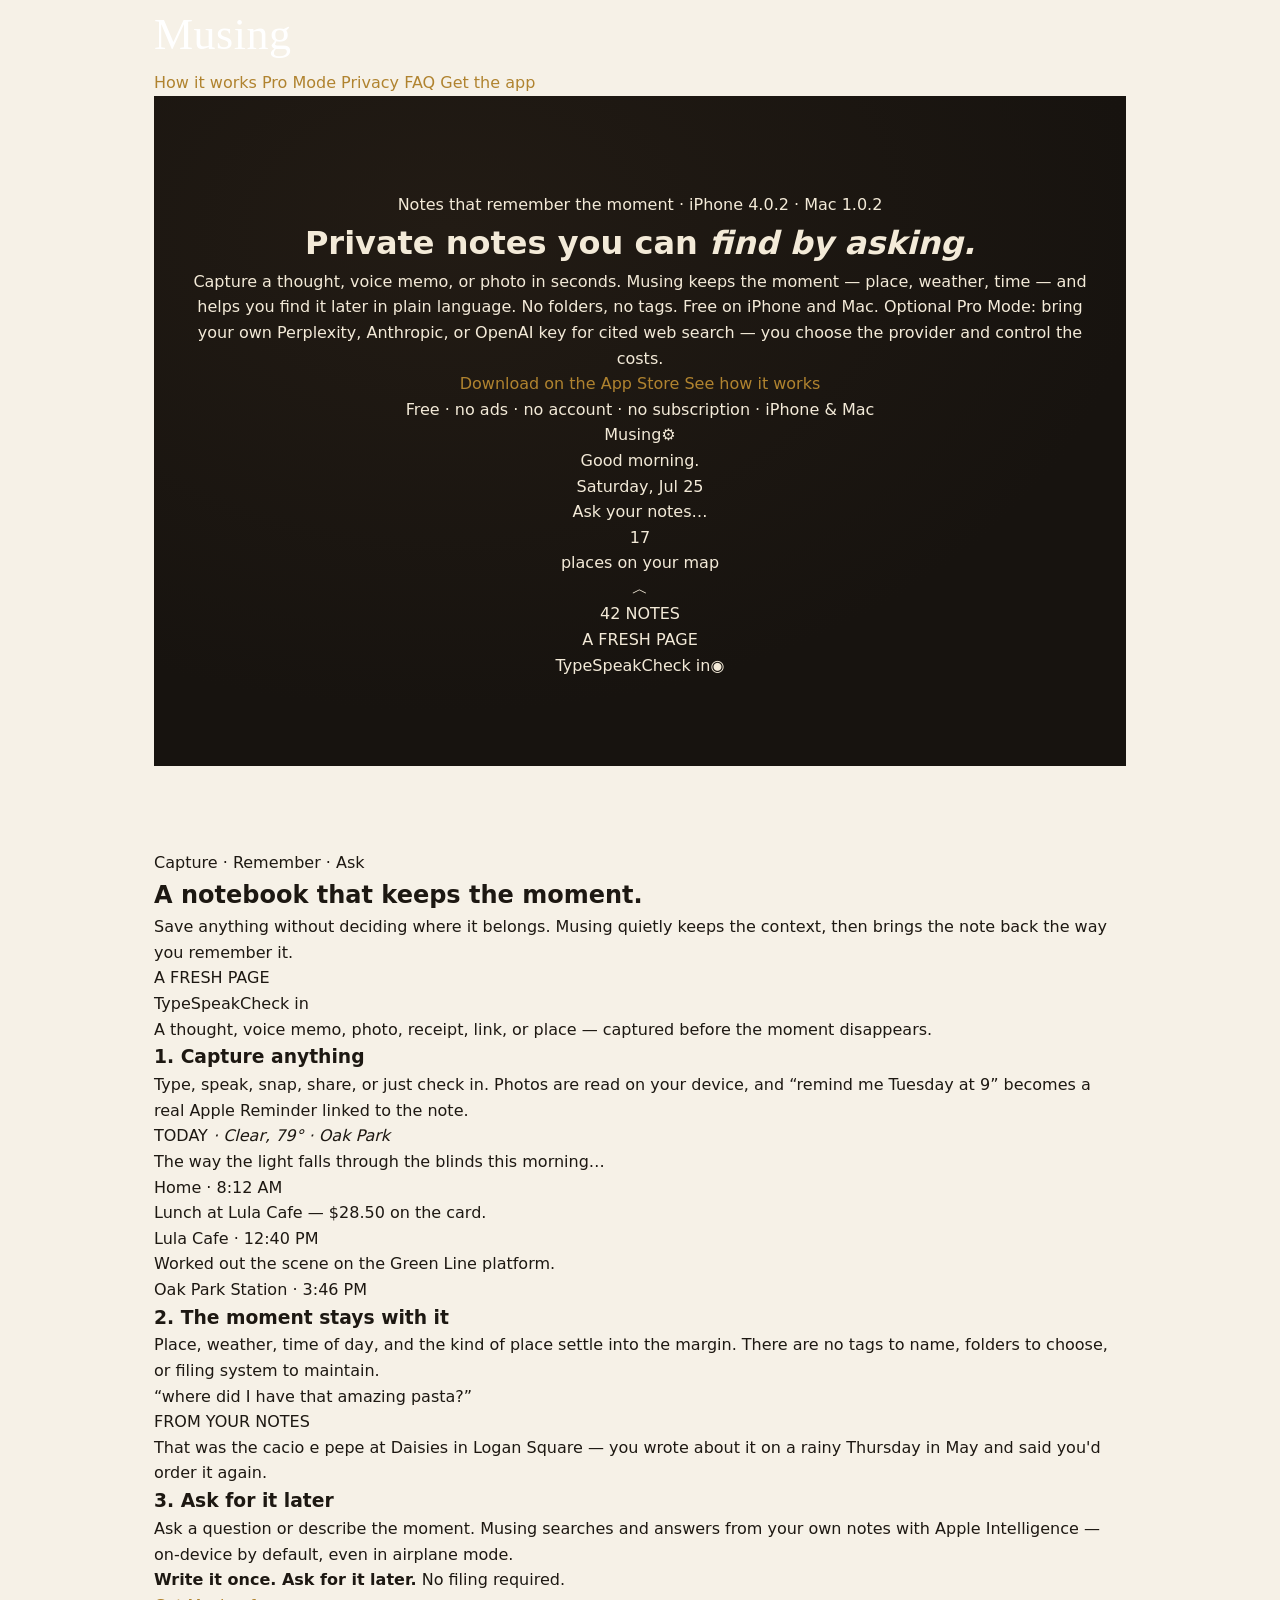
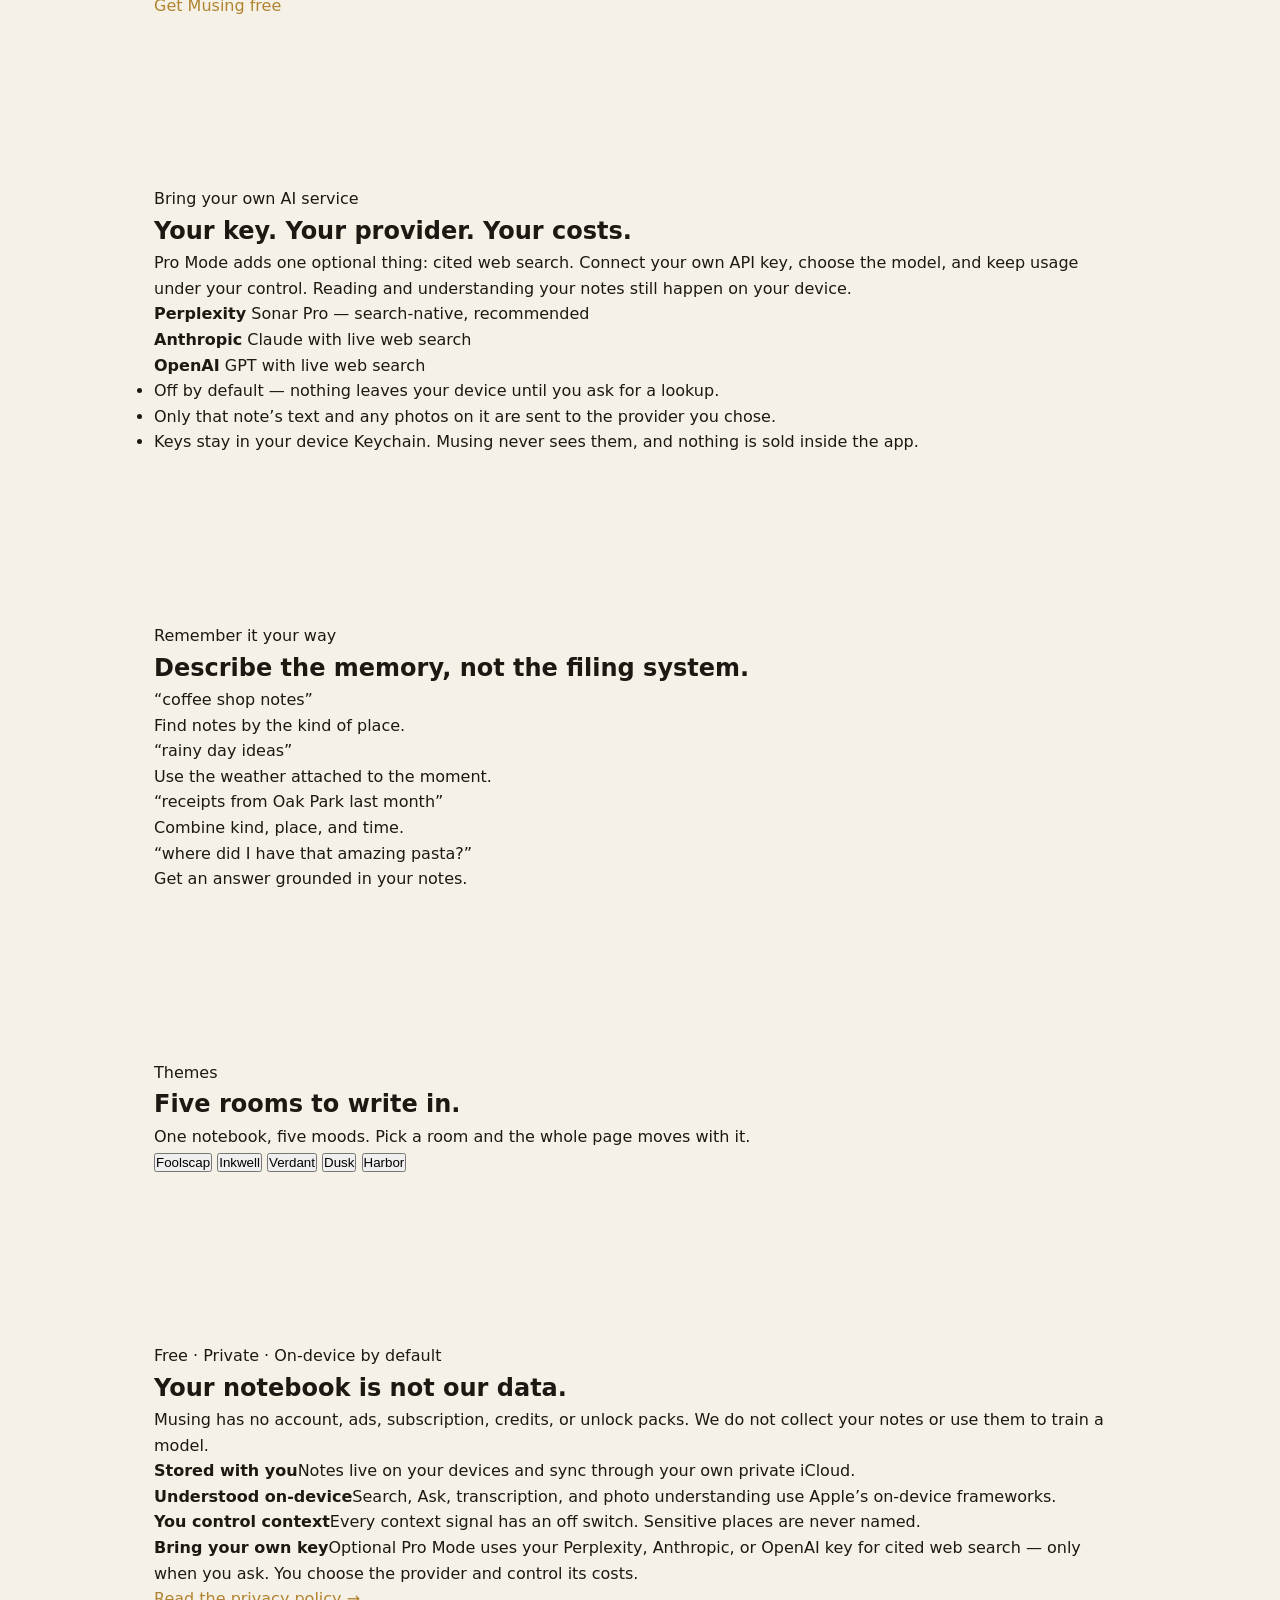
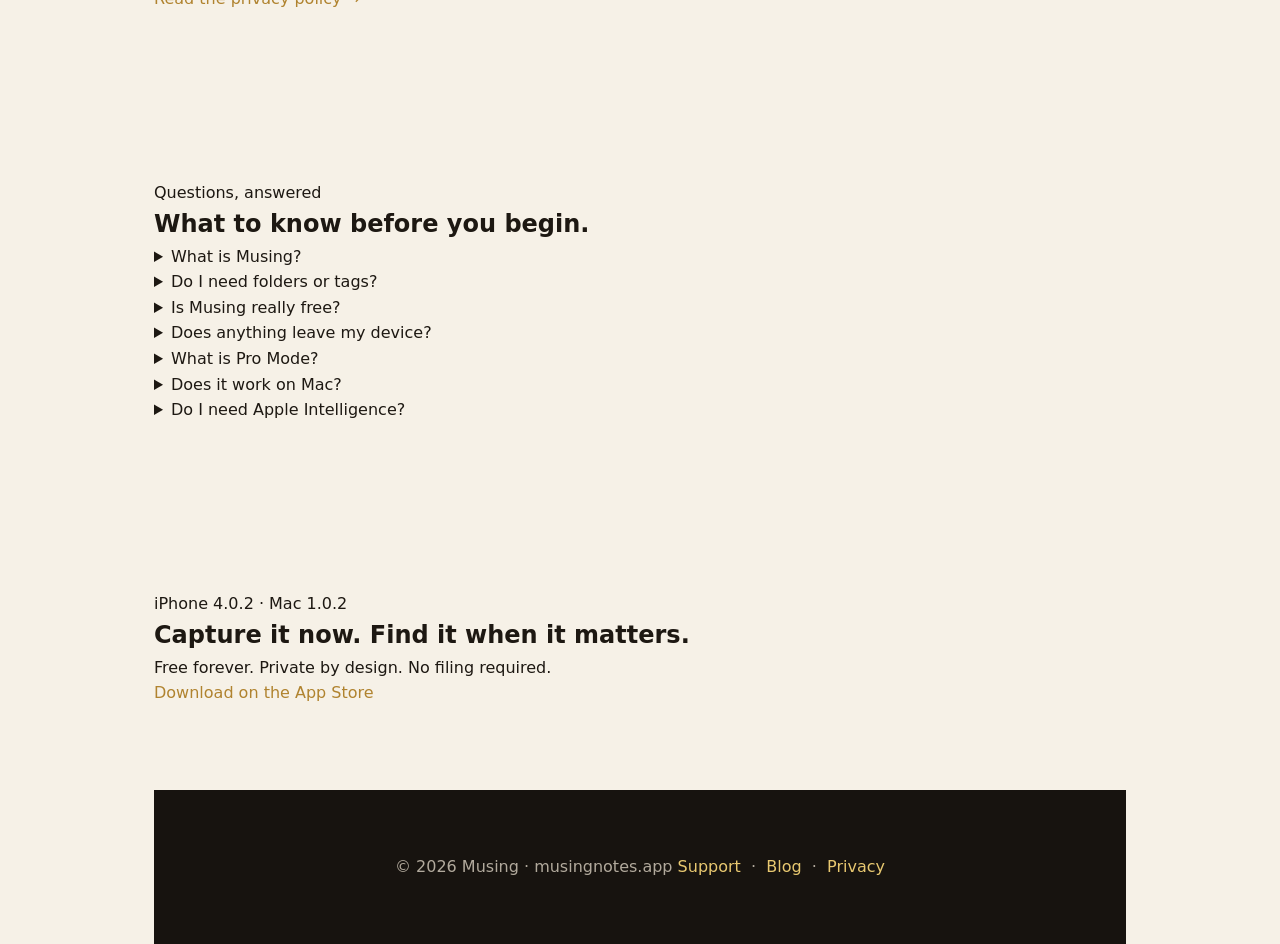
==== public/index.html @ a4ddd4b7 "Finish remaining SEO audit: slash 301s, icons, itunes meta, schema. Pretty-URL 301s now cover /priva" ====
<!DOCTYPE html>
<html lang="en" data-theme="foolscap">
<head>
  <meta charset="UTF-8" />
  <meta name="viewport" content="width=device-width, initial-scale=1.0" />
  <title>Private notes you can find by asking — Musing</title>
  <meta name="description" content="Musing is a free, private notes app for iPhone and Mac. Ask your notes on-device — or bring your own Perplexity, Anthropic, or OpenAI key for cited web search." />
  <link rel="icon" href="/favicon.ico" sizes="any" />
  <link rel="apple-touch-icon" href="/apple-touch-icon.png" />
  <link rel="preconnect" href="https://fonts.googleapis.com" />
  <link rel="preconnect" href="https://fonts.gstatic.com" crossorigin />
  <link href="https://fonts.googleapis.com/css2?family=Inter:ital,opsz,wght@0,14..32,400;0,14..32,500;0,14..32,600;1,14..32,400;1,14..32,500&display=swap" rel="stylesheet" />
  <link rel="stylesheet" href="/styles.css" />
  <link rel="canonical" href="https://musingnotes.app/" />
  <meta name="apple-itunes-app" content="app-id=6777539170" />
  <meta property="og:type" content="website" />
  <meta property="og:site_name" content="Musing" />
  <meta property="og:title" content="Private notes you can find by asking — Musing" />
  <meta property="og:description" content="Capture text, voice, and photos. Find them later without folders or tags. Free and private on iPhone and Mac — with optional bring-your-own-key web search." />
  <meta property="og:image" content="https://musingnotes.app/og-card.png" />
  <meta property="og:image:width" content="1200" />
  <meta property="og:image:height" content="630" />
  <meta property="og:url" content="https://musingnotes.app/" />
  <meta name="twitter:card" content="summary_large_image" />
  <meta name="twitter:title" content="Private notes you can find by asking — Musing" />
  <meta name="twitter:description" content="Capture text, voice, and photos. Find them later without folders or tags. Free and private on iPhone and Mac — with optional bring-your-own-key web search." />
  <meta name="twitter:image" content="https://musingnotes.app/og-card.png" />
  <script type="application/ld+json">
  {
    "@context": "https://schema.org",
    "@graph": [
      {
        "@type": "WebSite",
        "name": "Musing",
        "url": "https://musingnotes.app/"
      },
      {
        "@type": "SoftwareApplication",
        "name": "Musing",
        "url": "https://musingnotes.app/",
        "image": "https://musingnotes.app/og-card.png",
        "description": "Musing is a free, private notes app for iPhone and Mac. Ask your notes on-device — or bring your own Perplexity, Anthropic, or OpenAI key for cited web search.",
        "applicationCategory": "ProductivityApplication",
        "operatingSystem": "iOS, macOS, watchOS",
        "downloadUrl": "https://apps.apple.com/us/app/musing-notes/id6777539170",
        "offers": { "@type": "Offer", "price": "0", "priceCurrency": "USD" },
        "publisher": { "@type": "Organization", "name": "Musing", "url": "https://musingnotes.app/" }
      },
      {
        "@type": "FAQPage",
        "mainEntity": [
          {
            "@type": "Question",
            "name": "What is Musing?",
            "acceptedAnswer": {
              "@type": "Answer",
              "text": "A private notes app for iPhone and Mac. Capture text, voice, photos, links, and places, then retrieve them by asking in plain language."
            }
          },
          {
            "@type": "Question",
            "name": "Do I need folders or tags?",
            "acceptedAnswer": {
              "@type": "Answer",
              "text": "No. Musing keeps useful context automatically, so you can remember a note by its words, place, weather, time, or type without maintaining a filing system."
            }
          },
          {
            "@type": "Question",
            "name": "Is Musing really free?",
            "acceptedAnswer": {
              "@type": "Answer",
              "text": "Yes. There are no ads, accounts, subscriptions, credits, or paid unlock packs."
            }
          },
          {
            "@type": "Question",
            "name": "Does anything leave my device?",
            "acceptedAnswer": {
              "@type": "Answer",
              "text": "By default, no. Note text, photos, and queries stay on-device; Ask and understanding use Apple Intelligence where available. Your private iCloud can sync notes between your devices. Weather uses Apple WeatherKit, and shared links fetch a preview from the website you save. The only optional exception is Pro Mode web search, below."
            }
          },
          {
            "@type": "Question",
            "name": "What is Pro Mode?",
            "acceptedAnswer": {
              "@type": "Answer",
              "text": "Bring your own AI service. Turn on Pro Mode, paste your own Perplexity, Anthropic, or OpenAI API key, and ask Musing to look something up on the web — from a note, from Ask, or while writing. You choose the provider and control its costs. Only that requested lookup is sent, with cited sources returned. Off by default; nothing is sold inside Musing."
            }
          },
          {
            "@type": "Question",
            "name": "Does it work on Mac?",
            "acceptedAnswer": {
              "@type": "Answer",
              "text": "Yes. Musing is native on iPhone and Mac, with your notes synced through your private iCloud when enabled."
            }
          },
          {
            "@type": "Question",
            "name": "Do I need Apple Intelligence?",
            "acceptedAnswer": {
              "@type": "Answer",
              "text": "Apple Intelligence powers Ask, understanding, and semantic recall. Notes and standard text search remain available without it."
            }
          }
        ]
      }
    ]
  }
  </script>
  <script>
    try {
      var t = localStorage.getItem("musing-theme");
      if (t && /^(foolscap|inkwell|verdant|dusk|harbor)$/.test(t)) {
        document.documentElement.dataset.theme = t;
      }
    } catch (e) {}
  </script>
</head>
<body>

<div class="wrap">
  <nav class="site-nav" aria-label="Primary">
    <a class="wordmark" href="/">Musing</a>
    <div class="navlinks">
      <a href="#grammar">How it works</a>
      <a href="#pro-mode">Pro Mode</a>
      <a href="#privacy">Privacy</a>
      <a href="#faq">FAQ</a>
      <a class="btn" href="https://apps.apple.com/us/app/musing-notes/id6777539170">Get the app</a>
    </div>
  </nav>

  <div class="hero">
    <div>
      <div class="overline">Notes that remember the moment · iPhone 4.0.2 · Mac 1.0.2</div>
      <h1>Private notes you can <em>find by asking.</em></h1>
      <p class="lede">Capture a thought, voice memo, or photo in seconds. Musing keeps the moment —
        place, weather, time — and helps you find it later in plain language. No folders, no tags.
        Free on iPhone and Mac. Optional Pro Mode: bring your own Perplexity, Anthropic, or OpenAI
        key for cited web search — you choose the provider and control the costs.</p>
      <div class="cta">
        <a class="btn" href="https://apps.apple.com/us/app/musing-notes/id6777539170">Download on the App&nbsp;Store</a>
        <a class="btn quiet" href="#grammar">See how it works</a>
      </div>
      <div class="fine">Free · no ads · no account · no subscription · iPhone &amp; Mac</div>
    </div>

    <div class="phone" aria-label="Musing home screen">
      <div class="screen">
        <div class="ph-top"><span class="ph-mark">Musing</span><span class="ph-gear" aria-hidden="true">⚙</span></div>
        <div class="ph-greet">Good morning.</div>
        <div class="ph-date">Saturday, Jul 25</div>
        <div class="ph-ask"><span class="ring" aria-hidden="true"></span>Ask your notes…</div>
        <div class="ph-places">
          <div class="n">17</div>
          <div class="l">places on your map</div>
          <div class="ph-dots" aria-hidden="true"><i></i><i></i><i></i><i></i><i></i><i></i><i></i><i></i><i></i></div>
        </div>
        <div class="ph-cue"><div class="ch" aria-hidden="true">︿</div><div class="ct">42 NOTES</div></div>
        <div class="ph-capture">
          <div class="ov">A FRESH PAGE</div>
          <div class="ph-verbs"><span>Type</span><span>Speak</span><span class="fill">Check in</span><span class="cam" aria-hidden="true">◉</span></div>
        </div>
      </div>
    </div>
  </div>
</div>

<section class="grammar" id="grammar">
  <div class="wrap">
    <div class="overline">Capture · Remember · Ask</div>
    <h2>A notebook that keeps the moment.</h2>
    <p class="sub">Save anything without deciding where it belongs. Musing quietly keeps the
      context, then brings the note back the way you remember it.</p>

    <div class="cols">
      <div class="col">
        <div class="demo">
          <div class="cap-ov">A FRESH PAGE</div>
          <div class="cap-verbs"><span>Type</span><span>Speak</span><span class="fill">Check in</span></div>
          <div class="cap-note">A thought, voice memo, photo, receipt, link, or place —
            captured before the moment disappears.</div>
        </div>
        <h3>1. Capture anything</h3>
        <p>Type, speak, snap, share, or just check in. Photos are read on your device, and
          “remind me Tuesday at 9” becomes a real Apple Reminder linked to the note.</p>
      </div>

      <div class="col">
        <div class="demo">
          <div class="dateline">TODAY <em class="marginalia">· Clear, 79° · Oak Park</em></div>
          <div class="lrow"><span class="dot" style="background:#5FA398"></span><div><div class="t">The way the light falls through the blinds this morning…</div><div class="m">Home · 8:12 AM</div></div></div>
          <div class="lrow"><span class="dot" style="background:#8E4A5B"></span><div><div class="t">Lunch at Lula Cafe — $28.50 on the card.</div><div class="m">Lula Cafe · 12:40 PM</div></div></div>
          <div class="lrow"><span class="dot" style="background:#E8845C"></span><div><div class="t">Worked out the scene on the Green Line platform.</div><div class="m">Oak Park Station · 3:46 PM</div></div></div>
        </div>
        <h3>2. The moment stays with it</h3>
        <p>Place, weather, time of day, and the kind of place settle into the margin.
          There are no tags to name, folders to choose, or filing system to maintain.</p>
      </div>

      <div class="col">
        <div class="demo">
          <div class="ask-q">“where did I have that amazing pasta?”</div>
          <div class="ask-a">
            <div class="ov">FROM YOUR NOTES</div>
            <div class="t">That was the cacio e pepe at Daisies in Logan Square — you wrote
              about it on a rainy Thursday in May and said you'd order it again.</div>
          </div>
        </div>
        <h3>3. Ask for it later</h3>
        <p>Ask a question or describe the moment. Musing searches and answers from your own
          notes with Apple Intelligence — on-device by default, even in airplane mode.</p>
      </div>
    </div>

    <div class="section-cta">
      <p><strong>Write it once. Ask for it later.</strong> No filing required.</p>
      <a class="btn" href="https://apps.apple.com/us/app/musing-notes/id6777539170">Get Musing free</a>
    </div>
  </div>
</section>

<section class="pro-mode" id="pro-mode" aria-labelledby="pro-mode-title">
  <div class="wrap">
    <div class="overline">Bring your own AI service</div>
    <h2 id="pro-mode-title">Your key. Your provider. Your costs.</h2>
    <p class="sub">Pro Mode adds one optional thing: cited web search. Connect your own API key,
      choose the model, and keep usage under your control. Reading and understanding your notes
      still happen on your device.</p>

    <div class="provider-row" aria-label="Supported providers">
      <div class="provider">
        <strong>Perplexity</strong>
        <span>Sonar Pro — search-native, recommended</span>
      </div>
      <div class="provider">
        <strong>Anthropic</strong>
        <span>Claude with live web search</span>
      </div>
      <div class="provider">
        <strong>OpenAI</strong>
        <span>GPT with live web search</span>
      </div>
    </div>

    <ul class="pro-points">
      <li>Off by default — nothing leaves your device until you ask for a lookup.</li>
      <li>Only that note’s text and any photos on it are sent to the provider you chose.</li>
      <li>Keys stay in your device Keychain. Musing never sees them, and nothing is sold inside the app.</li>
    </ul>
  </div>
</section>

<section class="proof" aria-labelledby="proof-title">
  <div class="wrap">
    <div class="overline">Remember it your way</div>
    <h2 id="proof-title">Describe the memory, not the filing system.</h2>
    <div class="query-grid">
      <div class="query"><span>“coffee shop notes”</span><p>Find notes by the kind of place.</p></div>
      <div class="query"><span>“rainy day ideas”</span><p>Use the weather attached to the moment.</p></div>
      <div class="query"><span>“receipts from Oak Park last month”</span><p>Combine kind, place, and time.</p></div>
      <div class="query"><span>“where did I have that amazing pasta?”</span><p>Get an answer grounded in your notes.</p></div>
    </div>
  </div>
</section>

<section class="rooms" id="rooms">
  <div class="wrap">
    <div class="overline">Themes</div>
    <h2>Five rooms to write in.</h2>
    <p class="sub">One notebook, five moods. Pick a room and the whole page moves with it.</p>

    <div class="picker" role="tablist" aria-label="Choose a theme">
      <button type="button" class="swatch active" data-set="foolscap" aria-pressed="true"><span class="trio" aria-hidden="true"><i style="background:#17130F"></i><i style="background:#F3ECE0"></i><i style="background:#E8C870"></i></span><span class="name">Foolscap</span></button>
      <button type="button" class="swatch" data-set="inkwell" aria-pressed="false"><span class="trio" aria-hidden="true"><i style="background:#14161B"></i><i style="background:#EDEFF2"></i><i style="background:#96A8DC"></i></span><span class="name">Inkwell</span></button>
      <button type="button" class="swatch" data-set="verdant" aria-pressed="false"><span class="trio" aria-hidden="true"><i style="background:#111710"></i><i style="background:#F0F2E6"></i><i style="background:#D89A5E"></i></span><span class="name">Verdant</span></button>
      <button type="button" class="swatch" data-set="dusk" aria-pressed="false"><span class="trio" aria-hidden="true"><i style="background:#181218"></i><i style="background:#F6EEEF"></i><i style="background:#D6A08A"></i></span><span class="name">Dusk</span></button>
      <button type="button" class="swatch" data-set="harbor" aria-pressed="false"><span class="trio" aria-hidden="true"><i style="background:#0F1517"></i><i style="background:#EDF2F2"></i><i style="background:#7AB0A8"></i></span><span class="name">Harbor</span></button>
    </div>

    <div class="shelf" id="shelf" aria-label="Theme previews"></div>
  </div>
</section>

<section class="privacy" id="privacy">
  <div class="wrap">
    <div class="overline">Free · Private · On-device by default</div>
    <h2>Your notebook is not our data.</h2>
    <p class="privacy-lede">Musing has no account, ads, subscription, credits, or unlock packs.
      We do not collect your notes or use them to train a model.</p>
    <div class="privacy-grid">
      <div><strong>Stored with you</strong><span>Notes live on your devices and sync through your own private iCloud.</span></div>
      <div><strong>Understood on-device</strong><span>Search, Ask, transcription, and photo understanding use Apple’s on-device frameworks.</span></div>
      <div><strong>You control context</strong><span>Every context signal has an off switch. Sensitive places are never named.</span></div>
      <div><strong>Bring your own key</strong><span>Optional Pro Mode uses your Perplexity, Anthropic, or OpenAI key for cited web search — only when you ask. You choose the provider and control its costs.</span></div>
    </div>
    <a class="privacy-link" href="/privacy">Read the privacy policy →</a>
  </div>
</section>

<section class="faq" id="faq">
  <div class="wrap faq-wrap">
    <div>
      <div class="overline">Questions, answered</div>
      <h2>What to know before you begin.</h2>
    </div>
    <div class="faq-list">
      <details>
        <summary>What is Musing?</summary>
        <p>A private notes app for iPhone and Mac. Capture text, voice, photos, links, and
          places, then retrieve them by asking in plain language.</p>
      </details>
      <details>
        <summary>Do I need folders or tags?</summary>
        <p>No. Musing keeps useful context automatically, so you can remember a note by its
          words, place, weather, time, or type without maintaining a filing system.</p>
      </details>
      <details>
        <summary>Is Musing really free?</summary>
        <p>Yes. There are no ads, accounts, subscriptions, credits, or paid unlock packs.</p>
      </details>
      <details>
        <summary>Does anything leave my device?</summary>
        <p>By default, no. Note text, photos, and queries stay on-device; Ask and understanding
          use Apple Intelligence where available. Your private iCloud can sync notes between
          your devices. Weather uses Apple WeatherKit, and shared links fetch a preview from
          the website you save. The only optional exception is Pro Mode web search, below.</p>
      </details>
      <details>
        <summary>What is Pro Mode?</summary>
        <p>Bring your own AI service. Turn on Pro Mode, paste your own Perplexity, Anthropic,
          or OpenAI API key, and ask Musing to look something up on the web — from a note,
          from Ask, or while writing. You choose the provider and control its costs. Only that
          requested lookup is sent, with cited sources returned. Off by default; nothing is
          sold inside Musing.</p>
      </details>
      <details>
        <summary>Does it work on Mac?</summary>
        <p>Yes. Musing is native on iPhone and Mac, with your notes synced through your
          private iCloud when enabled.</p>
      </details>
      <details>
        <summary>Do I need Apple Intelligence?</summary>
        <p>Apple Intelligence powers Ask, understanding, and semantic recall. Notes and
          standard text search remain available without it.</p>
      </details>
    </div>
  </div>
</section>

<section class="final-cta">
  <div class="wrap">
    <div>
      <div class="overline">iPhone 4.0.2 · Mac 1.0.2</div>
      <h2>Capture it now. Find it when it matters.</h2>
      <p>Free forever. Private by design. No filing required.</p>
    </div>
    <a class="btn" href="https://apps.apple.com/us/app/musing-notes/id6777539170">Download on the App&nbsp;Store</a>
  </div>
</section>

<div class="wrap">
  <footer class="site-footer">
    <span class="f">© 2026 Musing · musingnotes.app</span>
    <span class="f">
      <a href="mailto:support@musingnotes.app">Support</a> &nbsp;·&nbsp;
      <a href="/blog/">Blog</a> &nbsp;·&nbsp;
      <a href="/privacy">Privacy</a>
    </span>
  </footer>
</div>

<script src="/theme.js"></script>
</body>
</html>
---- styles.css ----
:root {
  --bg: #f6f1e7;
  --bg-alt: #efe7d6;
  --ink: #1d1812;
  --muted: #6c6253;
  --card: #fffdf8;
  --line: rgba(29, 24, 18, 0.12);
  --gold: #b0832f;
  --gold-soft: #e8c870;
  --espresso: #17130f;
  --cream: #f3ead8;
  --serif: "Hoefler Text", Georgia, "Times New Roman", ui-serif, serif;
  --sans: -apple-system, system-ui, "Segoe UI", Roboto, Helvetica, Arial, sans-serif;
}

* { box-sizing: border-box; margin: 0; padding: 0; }

html { scroll-behavior: smooth; }

body {
  font-family: var(--sans);
  color: var(--ink);
  background: var(--bg);
  line-height: 1.6;
  -webkit-font-smoothing: antialiased;
}

a { color: var(--gold); text-decoration: none; }
a:hover { text-decoration: underline; }

.wrap { max-width: 1020px; margin: 0 auto; padding: 0 24px; }

/* Hero */
.hero {
  background: radial-gradient(120% 120% at 30% 20%, #221b14 0%, var(--espresso) 60%);
  color: var(--cream);
  text-align: center;
  padding: 96px 24px 88px;
}
.hero img.app-icon {
  width: 104px; height: 104px;
  border-radius: 24px;
  box-shadow: 0 18px 50px rgba(232, 200, 112, 0.18);
  margin-bottom: 28px;
}
.wordmark {
  font-family: var(--serif);
  font-size: 44px;
  letter-spacing: 0.5px;
  font-weight: 500;
  color: #fff;
}
.tagline {
  color: var(--gold-soft);
  font-size: 15px;
  letter-spacing: 2px;
  text-transform: uppercase;
  margin-top: 10px;
}
.hero p.lead {
  max-width: 540px;
  margin: 26px auto 0;
  font-size: 19px;
  color: rgba(243, 234, 216, 0.82);
}
.badge {
  display: inline-block;
  margin-top: 34px;
  padding: 11px 20px;
  border: 1px solid rgba(232, 200, 112, 0.45);
  border-radius: 100px;
  color: var(--gold-soft);
  font-size: 13px;
  letter-spacing: 1px;
}

/* Sections */
section { padding: 84px 0; }
.section-title {
  font-family: var(--serif);
  font-size: 30px;
  font-weight: 500;
  text-align: center;
  margin-bottom: 12px;
}
.section-sub {
  text-align: center;
  color: var(--muted);
  max-width: 560px;
  margin: 0 auto 48px;
}

/* Features */
.features { background: var(--bg); }
.grid {
  display: grid;
  grid-template-columns: repeat(auto-fit, minmax(260px, 1fr));
  gap: 18px;
}
.card {
  background: var(--card);
  border: 1px solid var(--line);
  border-radius: 18px;
  padding: 26px;
}
.card h3 {
  font-family: var(--serif);
  font-size: 20px;
  font-weight: 500;
  margin-bottom: 8px;
}
.card p { color: var(--muted); font-size: 15px; }
.card .dot {
  width: 30px; height: 30px; border-radius: 9px;
  background: rgba(176, 131, 47, 0.12);
  color: var(--gold);
  display: grid; place-items: center;
  font-size: 16px; margin-bottom: 16px;
}

/* Pricing */
.pricing { background: var(--bg-alt); }
.plans {
  display: grid;
  grid-template-columns: repeat(auto-fit, minmax(250px, 1fr));
  gap: 18px;
  align-items: stretch;
}
.plan {
  background: var(--card);
  border: 1px solid var(--line);
  border-radius: 20px;
  padding: 30px 26px;
  display: flex; flex-direction: column;
}
.plan.featured { border-color: rgba(176, 131, 47, 0.55); box-shadow: 0 14px 40px rgba(176,131,47,0.10); }
.plan .name { font-family: var(--serif); font-size: 22px; }
.plan .price { font-size: 30px; font-weight: 700; margin: 10px 0 2px; }
.plan .price span { font-size: 15px; font-weight: 400; color: var(--muted); }
.plan ul { list-style: none; margin-top: 18px; }
.plan li { padding: 7px 0; color: var(--ink); font-size: 15px; border-top: 1px solid var(--line); }
.plan li:first-child { border-top: none; }
.note { text-align: center; color: var(--muted); font-size: 14px; margin-top: 30px; }

/* Footer */
footer {
  background: var(--espresso);
  color: rgba(243, 234, 216, 0.7);
  text-align: center;
  padding: 64px 24px;
}
footer .wordmark { font-size: 24px; color: #fff; }
footer p { margin-top: 14px; font-size: 14px; }
footer a { color: var(--gold-soft); }
footer .legal { margin-top: 26px; font-size: 12px; color: rgba(243,234,216,0.4); }

/* Doc pages (privacy) */
.doc { max-width: 760px; margin: 0 auto; padding: 72px 24px 96px; }
.doc h1 { font-family: var(--serif); font-size: 34px; font-weight: 500; margin-bottom: 6px; }
.doc .updated { color: var(--muted); margin-bottom: 36px; }
.doc h2 { font-family: var(--serif); font-size: 21px; font-weight: 500; margin: 34px 0 10px; }
.doc p, .doc li { color: #322a20; }
.doc ul { margin: 8px 0 8px 22px; }
.doc li { padding: 4px 0; }
.doc .back { display: inline-block; margin-bottom: 28px; font-size: 14px; }
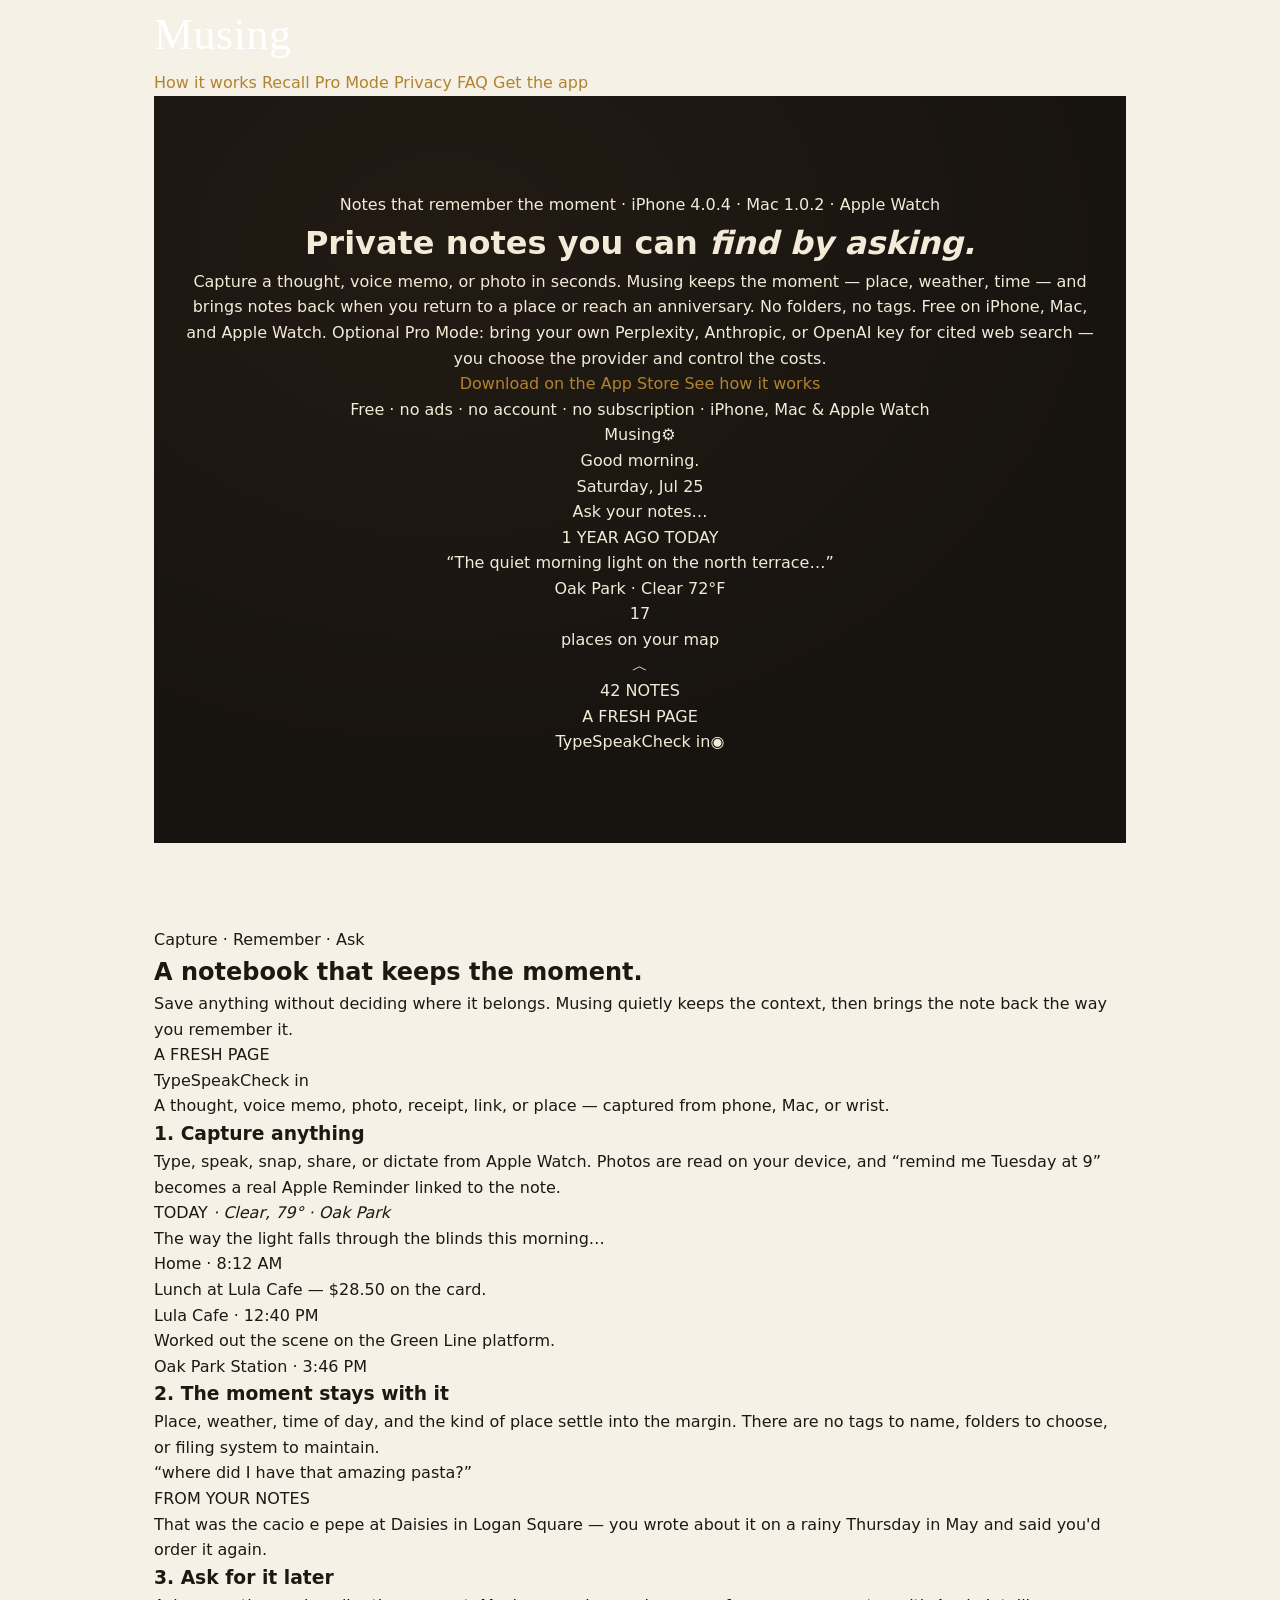
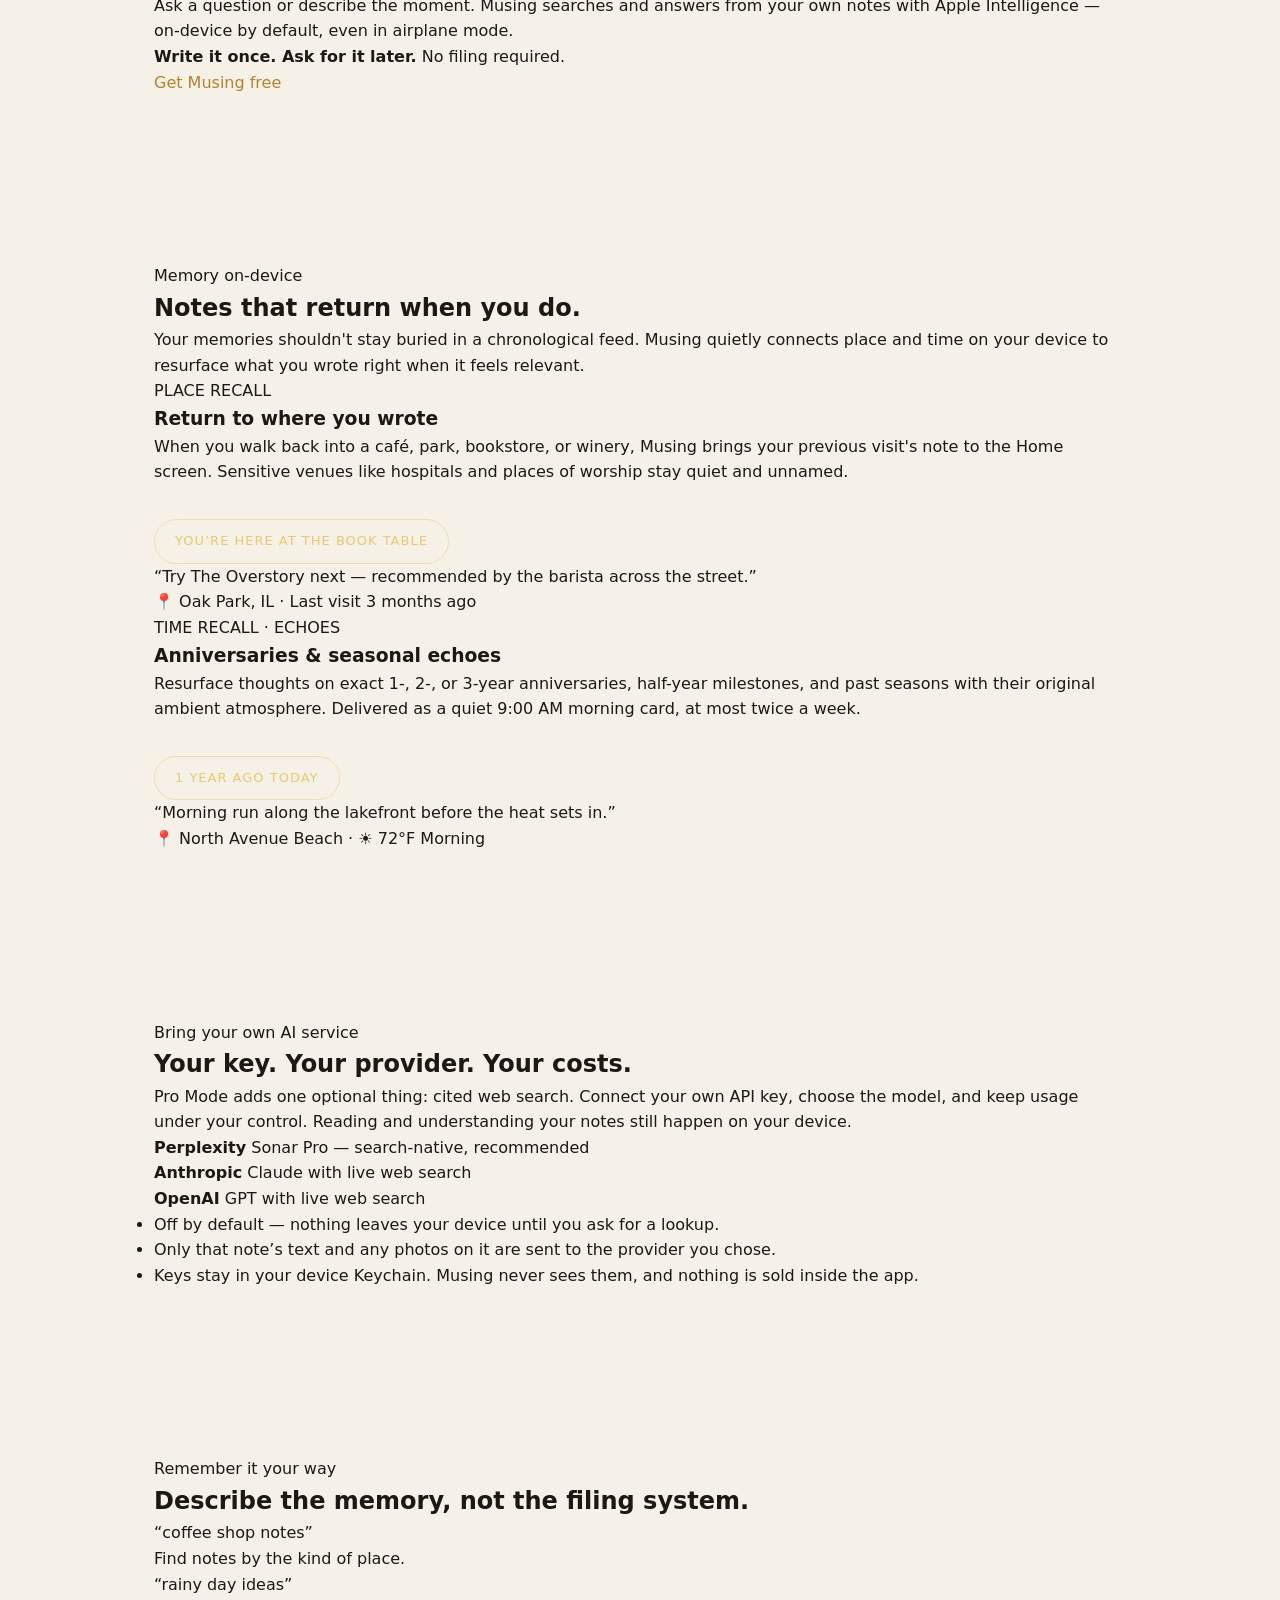
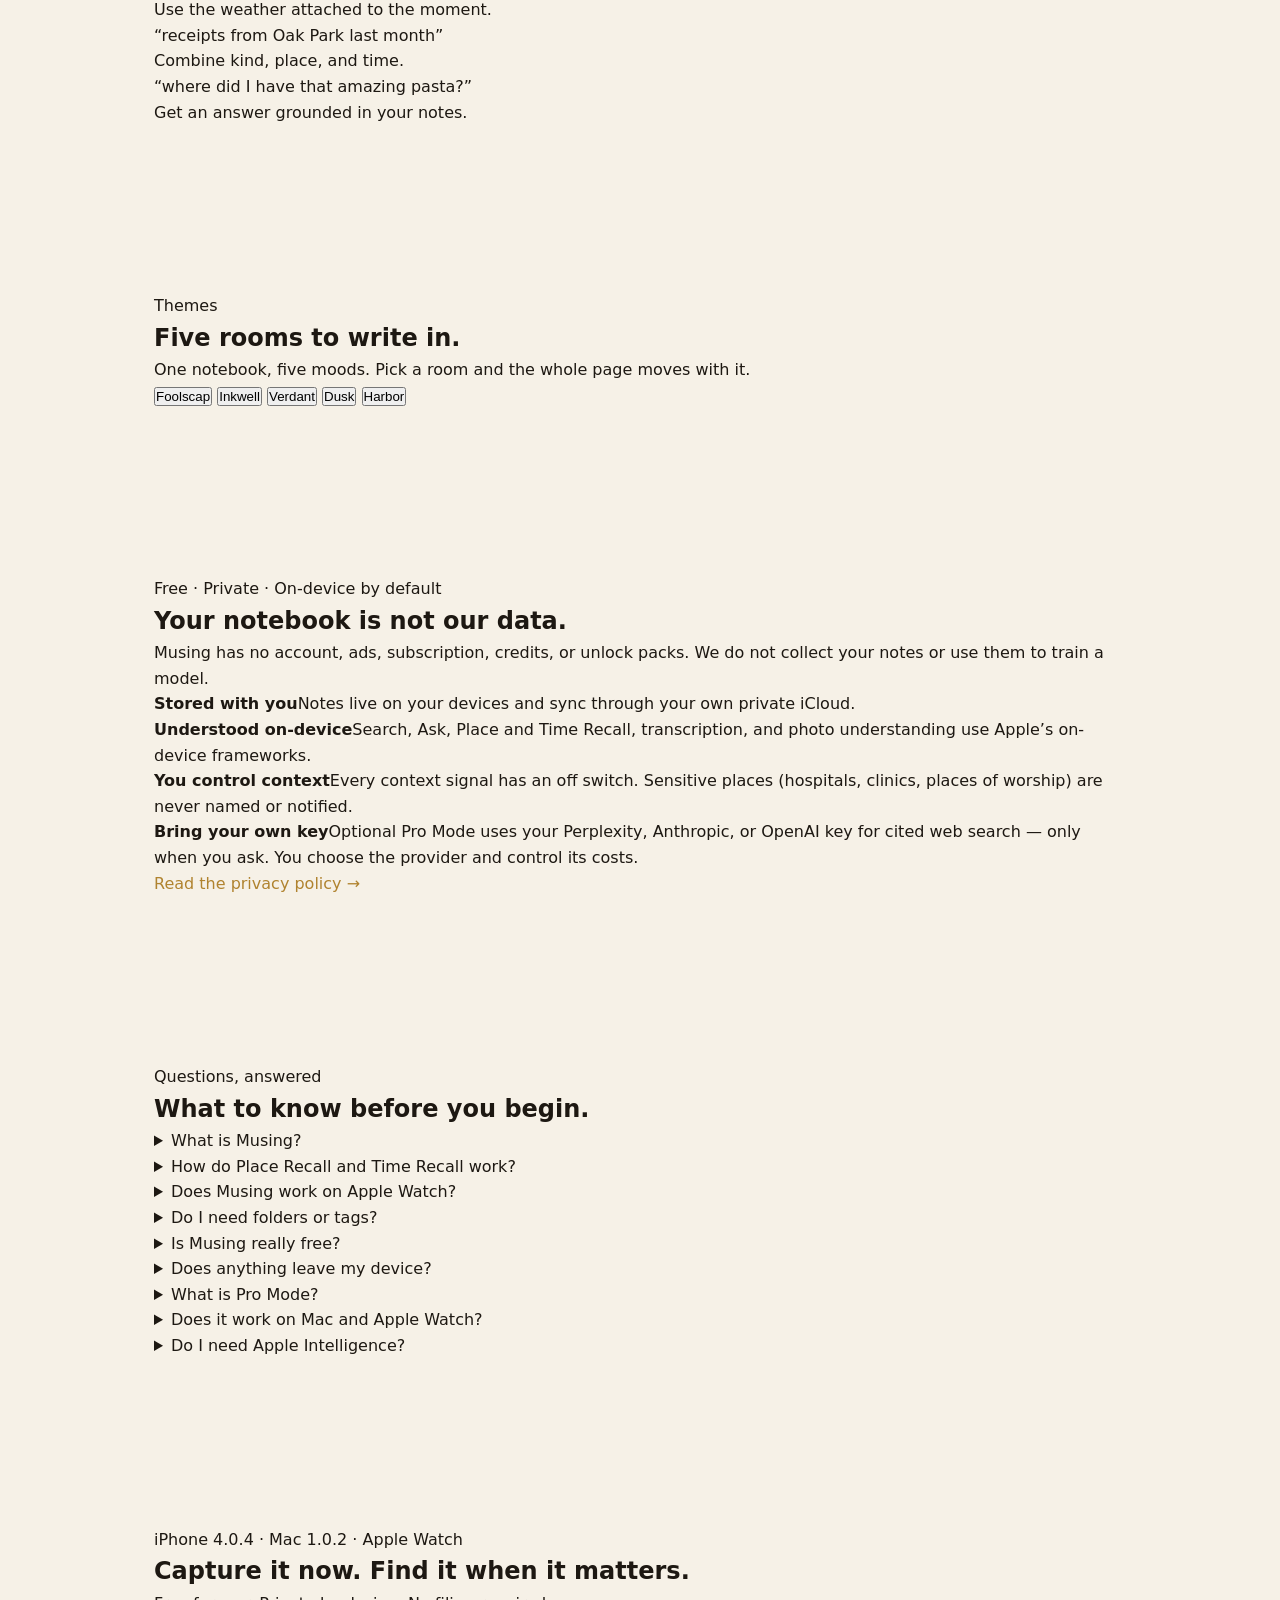
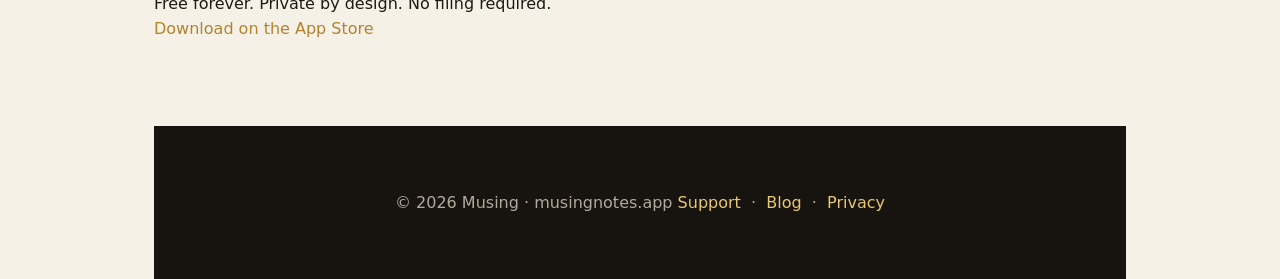
==== commit 9f44b98c: "Stage 4.0.4 site: Place Recall, Time Recall, Apple Watch Add Recall spotlight section, Echo hero car" ====
--- a/public/index.html
+++ b/public/index.html
@@ -4,7 +4,7 @@
   <meta charset="UTF-8" />
   <meta name="viewport" content="width=device-width, initial-scale=1.0" />
   <title>Private notes you can find by asking — Musing</title>
-  <meta name="description" content="Musing is a free, private notes app for iPhone and Mac. Ask your notes on-device — or bring your own Perplexity, Anthropic, or OpenAI key for cited web search." />
+  <meta name="description" content="Musing is a free, private notes app for iPhone, Mac, and Apple Watch. Place and Time Recall bring back your thoughts when they matter. Ask your notes on-device — or bring your own Perplexity, Anthropic, or OpenAI key for cited web search." />
   <link rel="icon" href="/favicon.ico" sizes="any" />
   <link rel="apple-touch-icon" href="/apple-touch-icon.png" />
   <link rel="preconnect" href="https://fonts.googleapis.com" />
@@ -16,7 +16,7 @@
   <meta property="og:type" content="website" />
   <meta property="og:site_name" content="Musing" />
   <meta property="og:title" content="Private notes you can find by asking — Musing" />
-  <meta property="og:description" content="Capture text, voice, and photos. Find them later without folders or tags. Free and private on iPhone and Mac — with optional bring-your-own-key web search." />
+  <meta property="og:description" content="Capture text, voice, photos, and wrist notes. Resurface memories with Place and Time Recall. Free and private on iPhone, Mac, and Apple Watch — with optional bring-your-own-key web search." />
   <meta property="og:image" content="https://musingnotes.app/og-card.png" />
   <meta property="og:image:width" content="1200" />
   <meta property="og:image:height" content="630" />
@@ -126,6 +126,7 @@
     <a class="wordmark" href="/">Musing</a>
     <div class="navlinks">
       <a href="#grammar">How it works</a>
+      <a href="#recall">Recall</a>
       <a href="#pro-mode">Pro Mode</a>
       <a href="#privacy">Privacy</a>
       <a href="#faq">FAQ</a>
@@ -135,17 +136,17 @@
 
   <div class="hero">
     <div>
-      <div class="overline">Notes that remember the moment · iPhone 4.0.2 · Mac 1.0.2</div>
+      <div class="overline">Notes that remember the moment · iPhone 4.0.4 · Mac 1.0.2 · Apple Watch</div>
       <h1>Private notes you can <em>find by asking.</em></h1>
       <p class="lede">Capture a thought, voice memo, or photo in seconds. Musing keeps the moment —
-        place, weather, time — and helps you find it later in plain language. No folders, no tags.
-        Free on iPhone and Mac. Optional Pro Mode: bring your own Perplexity, Anthropic, or OpenAI
-        key for cited web search — you choose the provider and control the costs.</p>
+        place, weather, time — and brings notes back when you return to a place or reach an anniversary.
+        No folders, no tags. Free on iPhone, Mac, and Apple Watch. Optional Pro Mode: bring your own
+        Perplexity, Anthropic, or OpenAI key for cited web search — you choose the provider and control the costs.</p>
       <div class="cta">
         <a class="btn" href="https://apps.apple.com/us/app/musing-notes/id6777539170">Download on the App&nbsp;Store</a>
         <a class="btn quiet" href="#grammar">See how it works</a>
       </div>
-      <div class="fine">Free · no ads · no account · no subscription · iPhone &amp; Mac</div>
+      <div class="fine">Free · no ads · no account · no subscription · iPhone, Mac &amp; Apple Watch</div>
     </div>
 
     <div class="phone" aria-label="Musing home screen">
@@ -154,6 +155,11 @@
         <div class="ph-greet">Good morning.</div>
         <div class="ph-date">Saturday, Jul 25</div>
         <div class="ph-ask"><span class="ring" aria-hidden="true"></span>Ask your notes…</div>
+        <div class="ph-echo">
+          <div class="ph-echo-ov">1 YEAR AGO TODAY</div>
+          <div class="ph-echo-t">“The quiet morning light on the north terrace…”</div>
+          <div class="ph-echo-m">Oak Park · Clear 72°F</div>
+        </div>
         <div class="ph-places">
           <div class="n">17</div>
           <div class="l">places on your map</div>
@@ -182,10 +188,10 @@
           <div class="cap-ov">A FRESH PAGE</div>
           <div class="cap-verbs"><span>Type</span><span>Speak</span><span class="fill">Check in</span></div>
           <div class="cap-note">A thought, voice memo, photo, receipt, link, or place —
-            captured before the moment disappears.</div>
+            captured from phone, Mac, or wrist.</div>
         </div>
         <h3>1. Capture anything</h3>
-        <p>Type, speak, snap, share, or just check in. Photos are read on your device, and
+        <p>Type, speak, snap, share, or dictate from Apple Watch. Photos are read on your device, and
           “remind me Tuesday at 9” becomes a real Apple Reminder linked to the note.</p>
       </div>
 
@@ -223,6 +229,42 @@
   </div>
 </section>
 
+<section class="recall-spotlight" id="recall" aria-labelledby="recall-title">
+  <div class="wrap">
+    <div class="overline">Memory on-device</div>
+    <h2 id="recall-title">Notes that return when you do.</h2>
+    <p class="sub">Your memories shouldn't stay buried in a chronological feed. Musing quietly connects place and time on your device to resurface what you wrote right when it feels relevant.</p>
+
+    <div class="recall-grid">
+      <div class="recall-card">
+        <div>
+          <div class="tag">PLACE RECALL</div>
+          <h3>Return to where you wrote</h3>
+          <p>When you walk back into a café, park, bookstore, or winery, Musing brings your previous visit's note to the Home screen. Sensitive venues like hospitals and places of worship stay quiet and unnamed.</p>
+        </div>
+        <div class="recall-visual">
+          <div class="badge">YOU’RE HERE AT THE BOOK TABLE</div>
+          <div class="quote">“Try The Overstory next — recommended by the barista across the street.”</div>
+          <div class="meta">📍 Oak Park, IL · Last visit 3 months ago</div>
+        </div>
+      </div>
+
+      <div class="recall-card">
+        <div>
+          <div class="tag">TIME RECALL · ECHOES</div>
+          <h3>Anniversaries &amp; seasonal echoes</h3>
+          <p>Resurface thoughts on exact 1-, 2-, or 3-year anniversaries, half-year milestones, and past seasons with their original ambient atmosphere. Delivered as a quiet 9:00 AM morning card, at most twice a week.</p>
+        </div>
+        <div class="recall-visual">
+          <div class="badge">1 YEAR AGO TODAY</div>
+          <div class="quote">“Morning run along the lakefront before the heat sets in.”</div>
+          <div class="meta">📍 North Avenue Beach · ☀️ 72°F Morning</div>
+        </div>
+      </div>
+    </div>
+  </div>
+</section>
+
 <section class="pro-mode" id="pro-mode" aria-labelledby="pro-mode-title">
   <div class="wrap">
     <div class="overline">Bring your own AI service</div>
@@ -293,8 +335,8 @@
       We do not collect your notes or use them to train a model.</p>
     <div class="privacy-grid">
       <div><strong>Stored with you</strong><span>Notes live on your devices and sync through your own private iCloud.</span></div>
-      <div><strong>Understood on-device</strong><span>Search, Ask, transcription, and photo understanding use Apple’s on-device frameworks.</span></div>
-      <div><strong>You control context</strong><span>Every context signal has an off switch. Sensitive places are never named.</span></div>
+      <div><strong>Understood on-device</strong><span>Search, Ask, Place and Time Recall, transcription, and photo understanding use Apple’s on-device frameworks.</span></div>
+      <div><strong>You control context</strong><span>Every context signal has an off switch. Sensitive places (hospitals, clinics, places of worship) are never named or notified.</span></div>
       <div><strong>Bring your own key</strong><span>Optional Pro Mode uses your Perplexity, Anthropic, or OpenAI key for cited web search — only when you ask. You choose the provider and control its costs.</span></div>
     </div>
     <a class="privacy-link" href="/privacy">Read the privacy policy →</a>
@@ -310,8 +352,16 @@
     <div class="faq-list">
       <details>
         <summary>What is Musing?</summary>
-        <p>A private notes app for iPhone and Mac. Capture text, voice, photos, links, and
-          places, then retrieve them by asking in plain language.</p>
+        <p>A private notes app for iPhone, Mac, and Apple Watch. Capture text, voice, photos, links, and
+          places, then retrieve them by asking or let them return on place visits and calendar anniversaries.</p>
+      </details>
+      <details>
+        <summary>How do Place Recall and Time Recall work?</summary>
+        <p>Place Recall uses geofenced regions on your device to notice when you return to a place you've previously written about. Time Recall checks calendar anniversaries (1, 2, 3+ years ago) and seasonal milestones. Everything is computed 100% on-device with quiet morning delivery (at most twice a week), and sensitive locations like hospitals are automatically suppressed.</p>
+      </details>
+      <details>
+        <summary>Does Musing work on Apple Watch?</summary>
+        <p>Yes. Musing includes a native Apple Watch app. You can dictate thoughts or capture ideas directly from your wrist with Watch complications, and notes sync instantly to your iPhone and Mac via your private iCloud.</p>
       </details>
       <details>
         <summary>Do I need folders or tags?</summary>
@@ -338,14 +388,14 @@
           sold inside Musing.</p>
       </details>
       <details>
-        <summary>Does it work on Mac?</summary>
-        <p>Yes. Musing is native on iPhone and Mac, with your notes synced through your
+        <summary>Does it work on Mac and Apple Watch?</summary>
+        <p>Yes. Musing is native on iPhone, Mac, and Apple Watch, with your notes synced through your
           private iCloud when enabled.</p>
       </details>
       <details>
         <summary>Do I need Apple Intelligence?</summary>
-        <p>Apple Intelligence powers Ask, understanding, and semantic recall. Notes and
-          standard text search remain available without it.</p>
+        <p>Apple Intelligence powers Ask, understanding, and semantic recall. Notes, Place Recall,
+          Time Recall, and standard text search remain available without it.</p>
       </details>
     </div>
   </div>
@@ -354,7 +404,7 @@
 <section class="final-cta">
   <div class="wrap">
     <div>
-      <div class="overline">iPhone 4.0.2 · Mac 1.0.2</div>
+      <div class="overline">iPhone 4.0.4 · Mac 1.0.2 · Apple Watch</div>
       <h2>Capture it now. Find it when it matters.</h2>
       <p>Free forever. Private by design. No filing required.</p>
     </div>
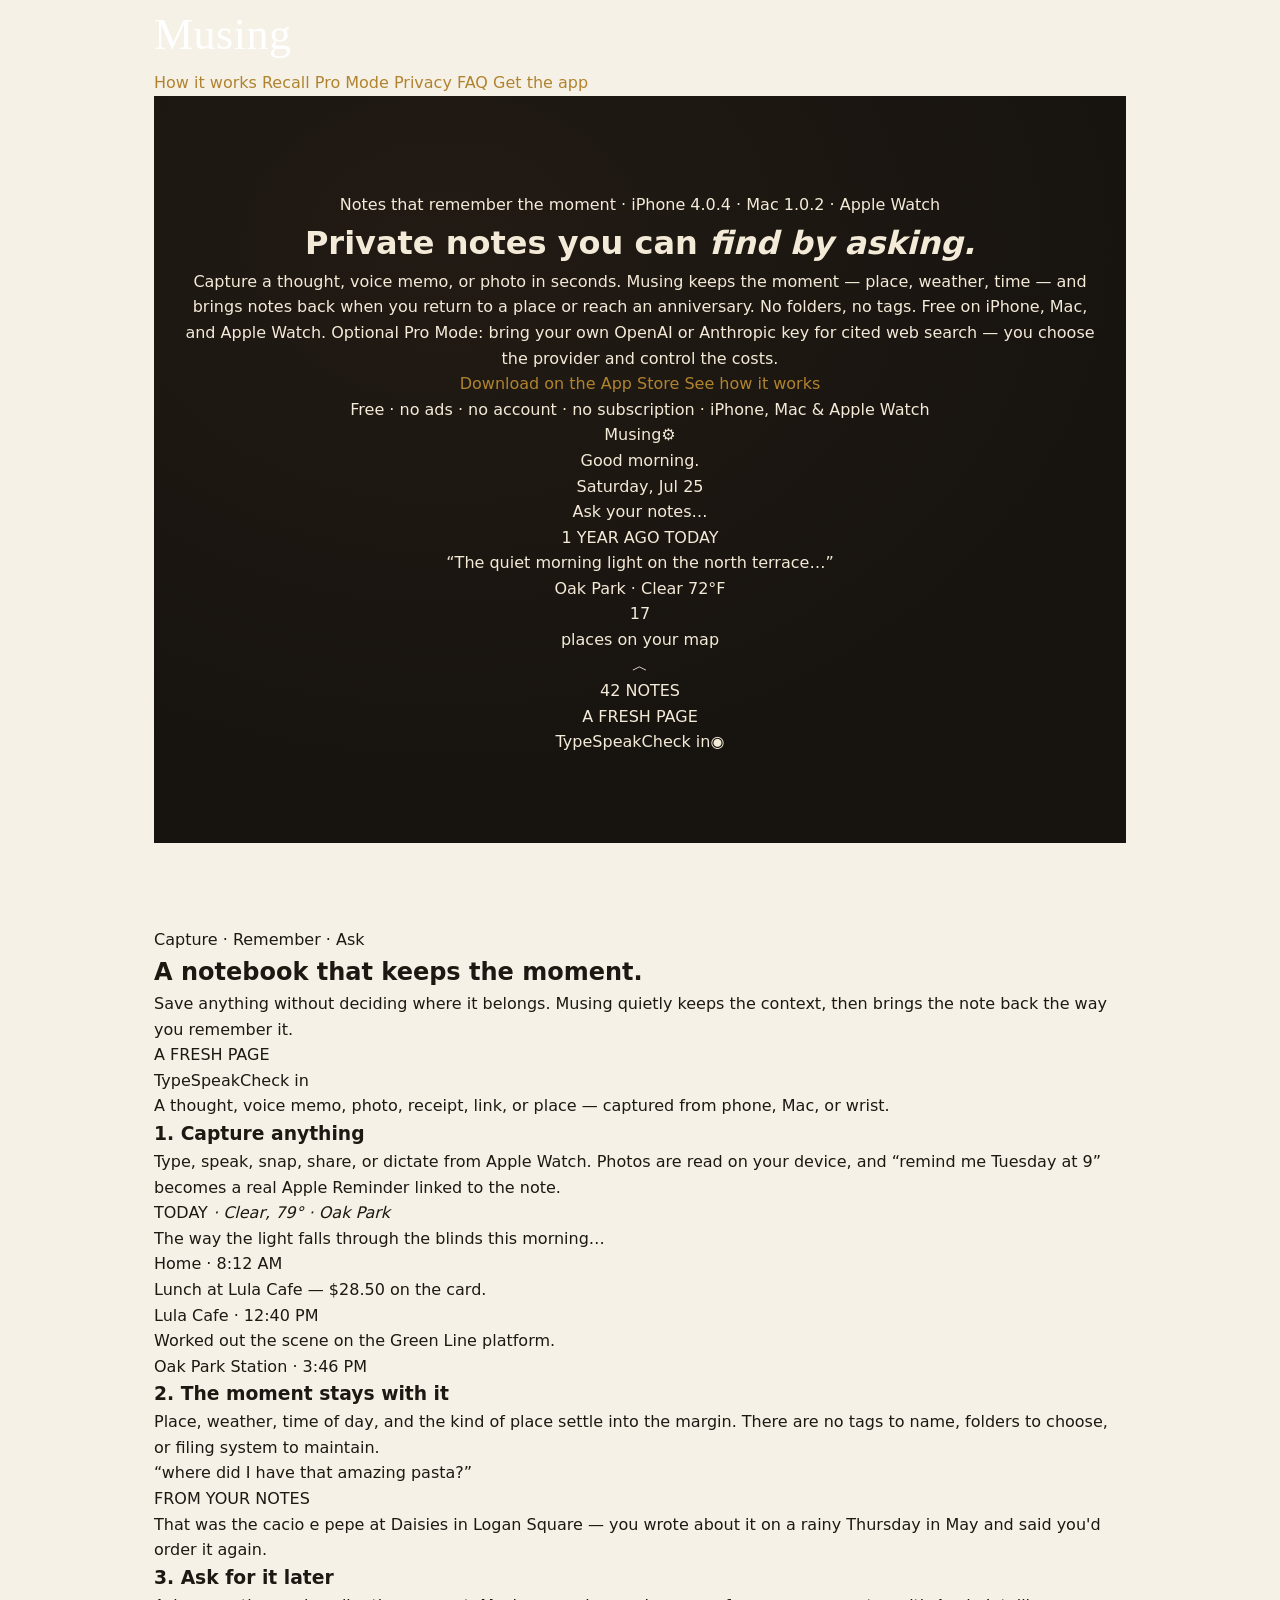
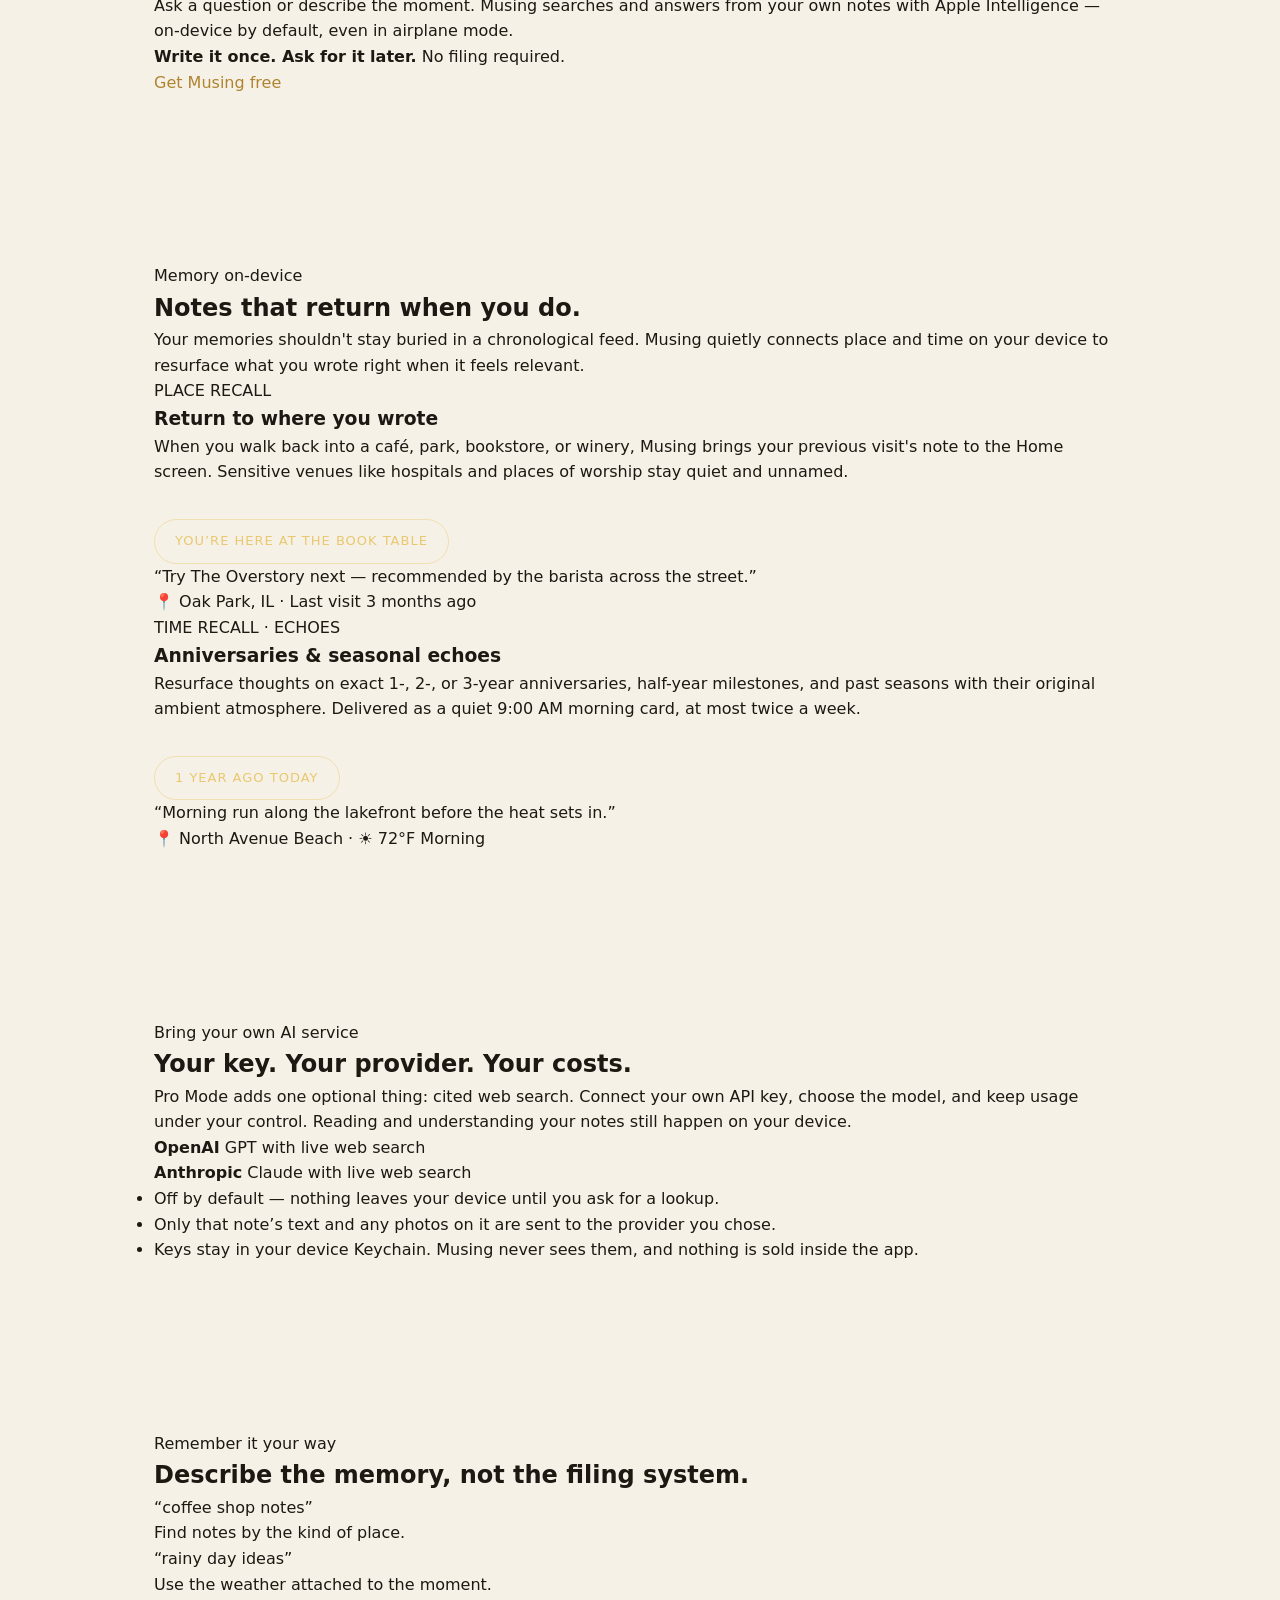
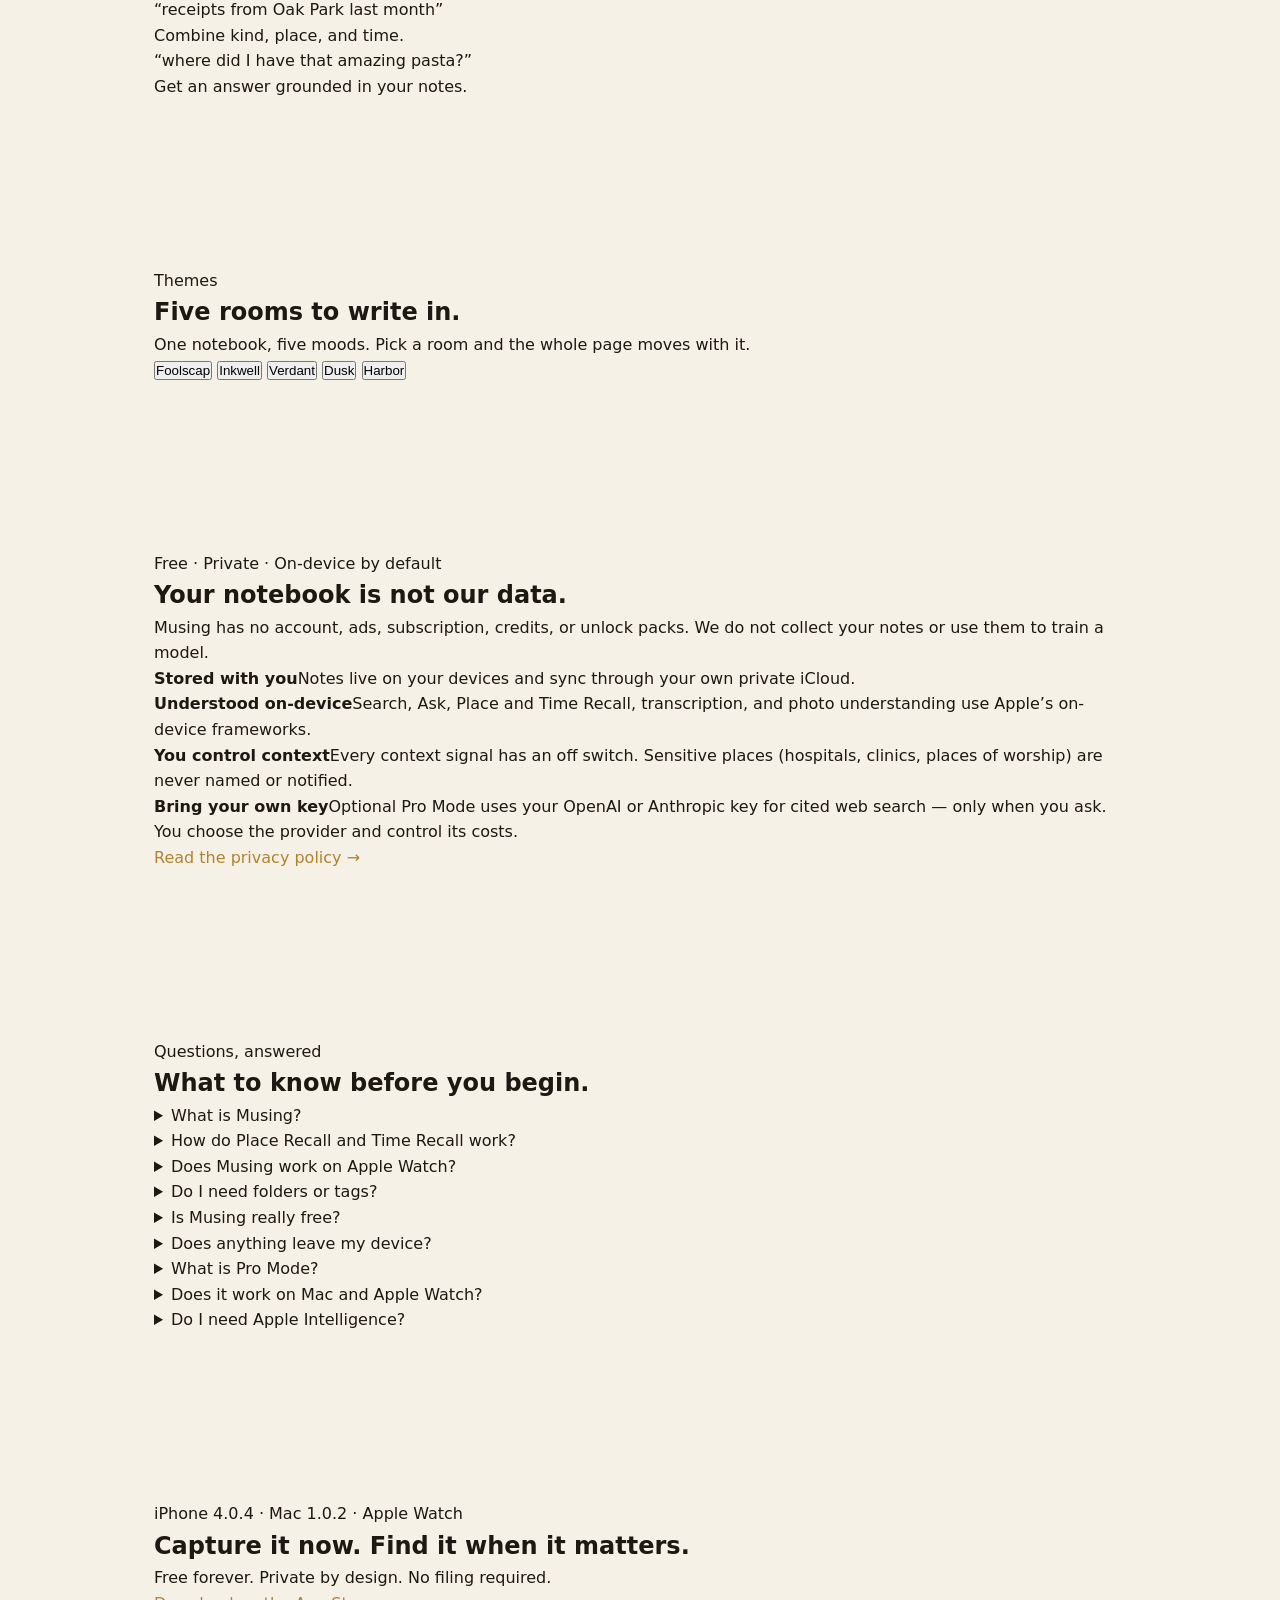
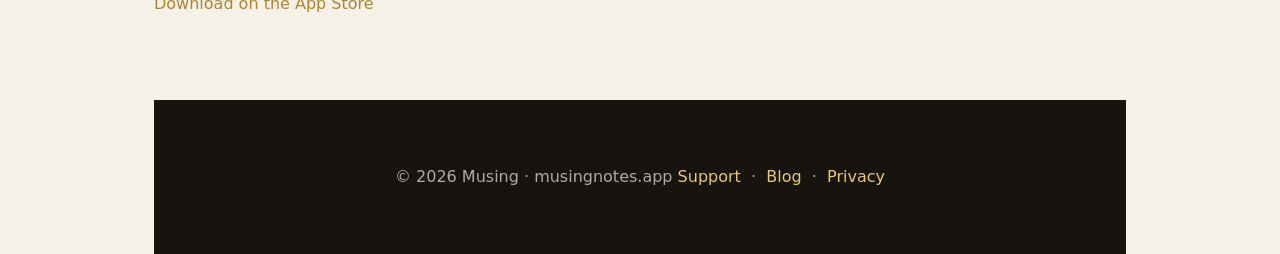
==== commit 989c5677: "Retire Perplexity from Pro Mode copy for iOS 4.0.4. Pro Mode is OpenAI and Anthropic only. Keys stay" ====
--- a/public/index.html
+++ b/public/index.html
@@ -4,7 +4,7 @@
   <meta charset="UTF-8" />
   <meta name="viewport" content="width=device-width, initial-scale=1.0" />
   <title>Private notes you can find by asking — Musing</title>
-  <meta name="description" content="Musing is a free, private notes app for iPhone, Mac, and Apple Watch. Place and Time Recall bring back your thoughts when they matter. Ask your notes on-device — or bring your own Perplexity, Anthropic, or OpenAI key for cited web search." />
+  <meta name="description" content="Musing is a free, private notes app for iPhone, Mac, and Apple Watch. Place and Time Recall bring back your thoughts when they matter. Ask your notes on-device — or bring your own OpenAI or Anthropic key for cited web search." />
   <link rel="icon" href="/favicon.ico" sizes="any" />
   <link rel="apple-touch-icon" href="/apple-touch-icon.png" />
   <link rel="preconnect" href="https://fonts.googleapis.com" />
@@ -39,7 +39,7 @@
         "name": "Musing",
         "url": "https://musingnotes.app/",
         "image": "https://musingnotes.app/og-card.png",
-        "description": "Musing is a free, private notes app for iPhone and Mac. Ask your notes on-device — or bring your own Perplexity, Anthropic, or OpenAI key for cited web search.",
+        "description": "Musing is a free, private notes app for iPhone and Mac. Ask your notes on-device — or bring your own OpenAI or Anthropic key for cited web search.",
         "applicationCategory": "ProductivityApplication",
         "operatingSystem": "iOS, macOS, watchOS",
         "downloadUrl": "https://apps.apple.com/us/app/musing-notes/id6777539170",
@@ -86,7 +86,7 @@
             "name": "What is Pro Mode?",
             "acceptedAnswer": {
               "@type": "Answer",
-              "text": "Bring your own AI service. Turn on Pro Mode, paste your own Perplexity, Anthropic, or OpenAI API key, and ask Musing to look something up on the web — from a note, from Ask, or while writing. You choose the provider and control its costs. Only that requested lookup is sent, with cited sources returned. Off by default; nothing is sold inside Musing."
+              "text": "Bring your own AI service. Turn on Pro Mode, paste your own OpenAI or Anthropic API key, and ask Musing to look something up on the web — from a note, from Ask, or while writing. You choose the provider and control its costs. Only that requested lookup is sent, with cited sources returned. Off by default; nothing is sold inside Musing."
             }
           },
           {
@@ -141,7 +141,7 @@
       <p class="lede">Capture a thought, voice memo, or photo in seconds. Musing keeps the moment —
         place, weather, time — and brings notes back when you return to a place or reach an anniversary.
         No folders, no tags. Free on iPhone, Mac, and Apple Watch. Optional Pro Mode: bring your own
-        Perplexity, Anthropic, or OpenAI key for cited web search — you choose the provider and control the costs.</p>
+        OpenAI or Anthropic key for cited web search — you choose the provider and control the costs.</p>
       <div class="cta">
         <a class="btn" href="https://apps.apple.com/us/app/musing-notes/id6777539170">Download on the App&nbsp;Store</a>
         <a class="btn quiet" href="#grammar">See how it works</a>
@@ -275,16 +275,12 @@
 
     <div class="provider-row" aria-label="Supported providers">
       <div class="provider">
-        <strong>Perplexity</strong>
-        <span>Sonar Pro — search-native, recommended</span>
+        <strong>OpenAI</strong>
+        <span>GPT with live web search</span>
       </div>
       <div class="provider">
         <strong>Anthropic</strong>
         <span>Claude with live web search</span>
-      </div>
-      <div class="provider">
-        <strong>OpenAI</strong>
-        <span>GPT with live web search</span>
       </div>
     </div>
 
@@ -337,7 +333,7 @@
       <div><strong>Stored with you</strong><span>Notes live on your devices and sync through your own private iCloud.</span></div>
       <div><strong>Understood on-device</strong><span>Search, Ask, Place and Time Recall, transcription, and photo understanding use Apple’s on-device frameworks.</span></div>
       <div><strong>You control context</strong><span>Every context signal has an off switch. Sensitive places (hospitals, clinics, places of worship) are never named or notified.</span></div>
-      <div><strong>Bring your own key</strong><span>Optional Pro Mode uses your Perplexity, Anthropic, or OpenAI key for cited web search — only when you ask. You choose the provider and control its costs.</span></div>
+      <div><strong>Bring your own key</strong><span>Optional Pro Mode uses your OpenAI or Anthropic key for cited web search — only when you ask. You choose the provider and control its costs.</span></div>
     </div>
     <a class="privacy-link" href="/privacy">Read the privacy policy →</a>
   </div>
@@ -381,8 +377,8 @@
       </details>
       <details>
         <summary>What is Pro Mode?</summary>
-        <p>Bring your own AI service. Turn on Pro Mode, paste your own Perplexity, Anthropic,
-          or OpenAI API key, and ask Musing to look something up on the web — from a note,
+        <p>Bring your own AI service. Turn on Pro Mode, paste your own OpenAI or Anthropic
+          API key, and ask Musing to look something up on the web — from a note,
           from Ask, or while writing. You choose the provider and control its costs. Only that
           requested lookup is sent, with cited sources returned. Off by default; nothing is
           sold inside Musing.</p>
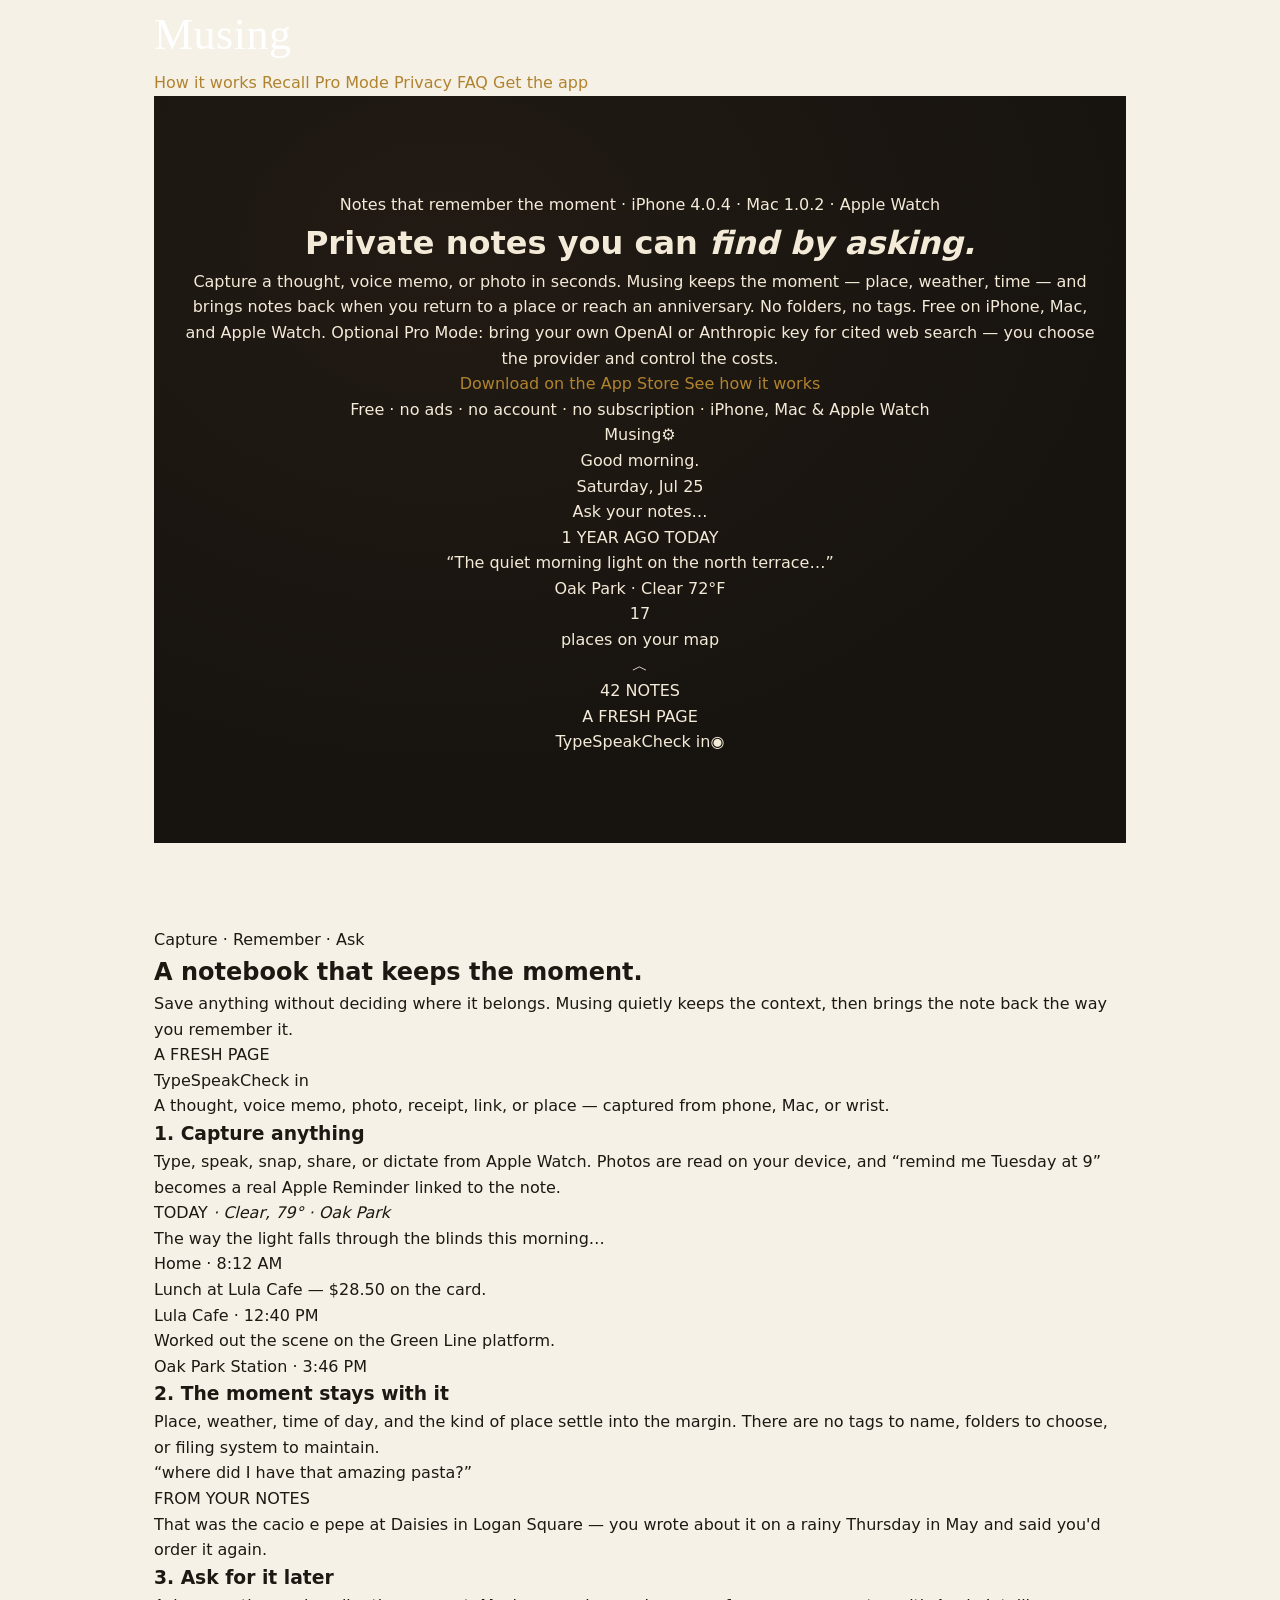
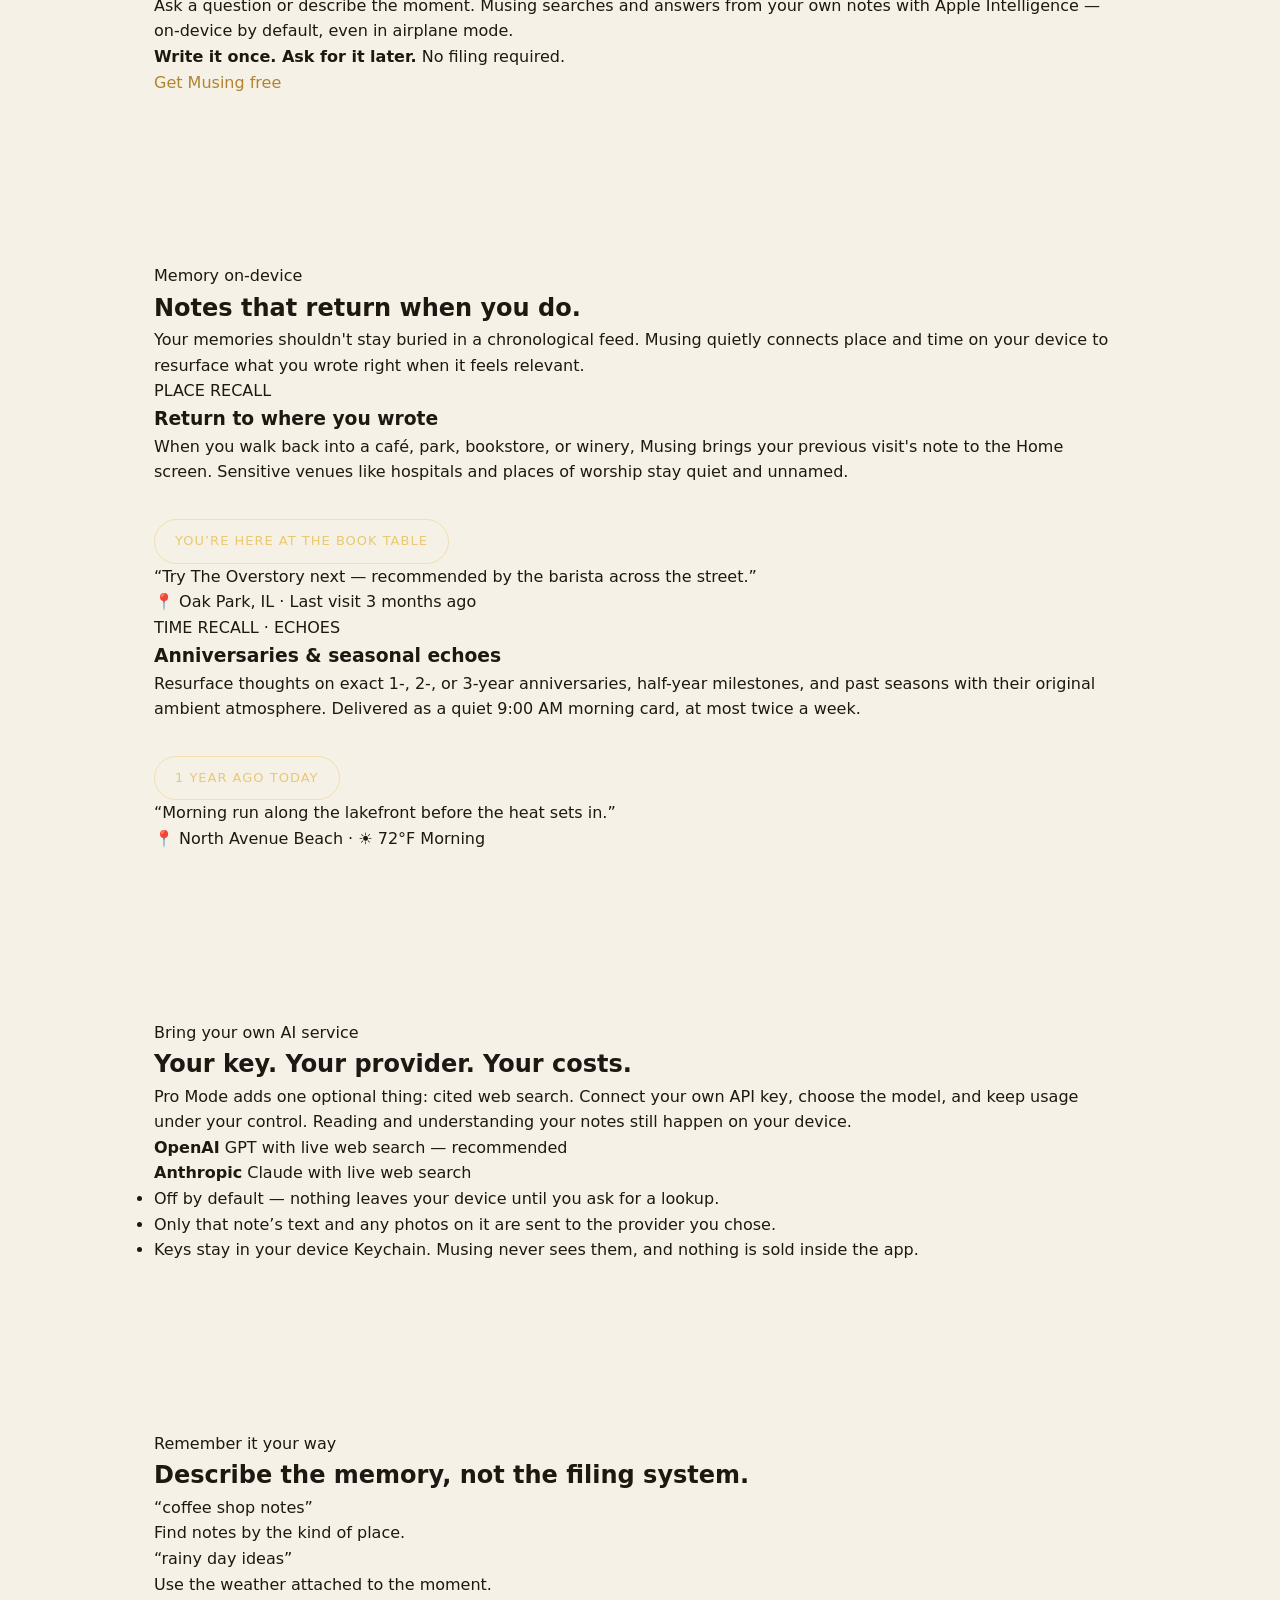
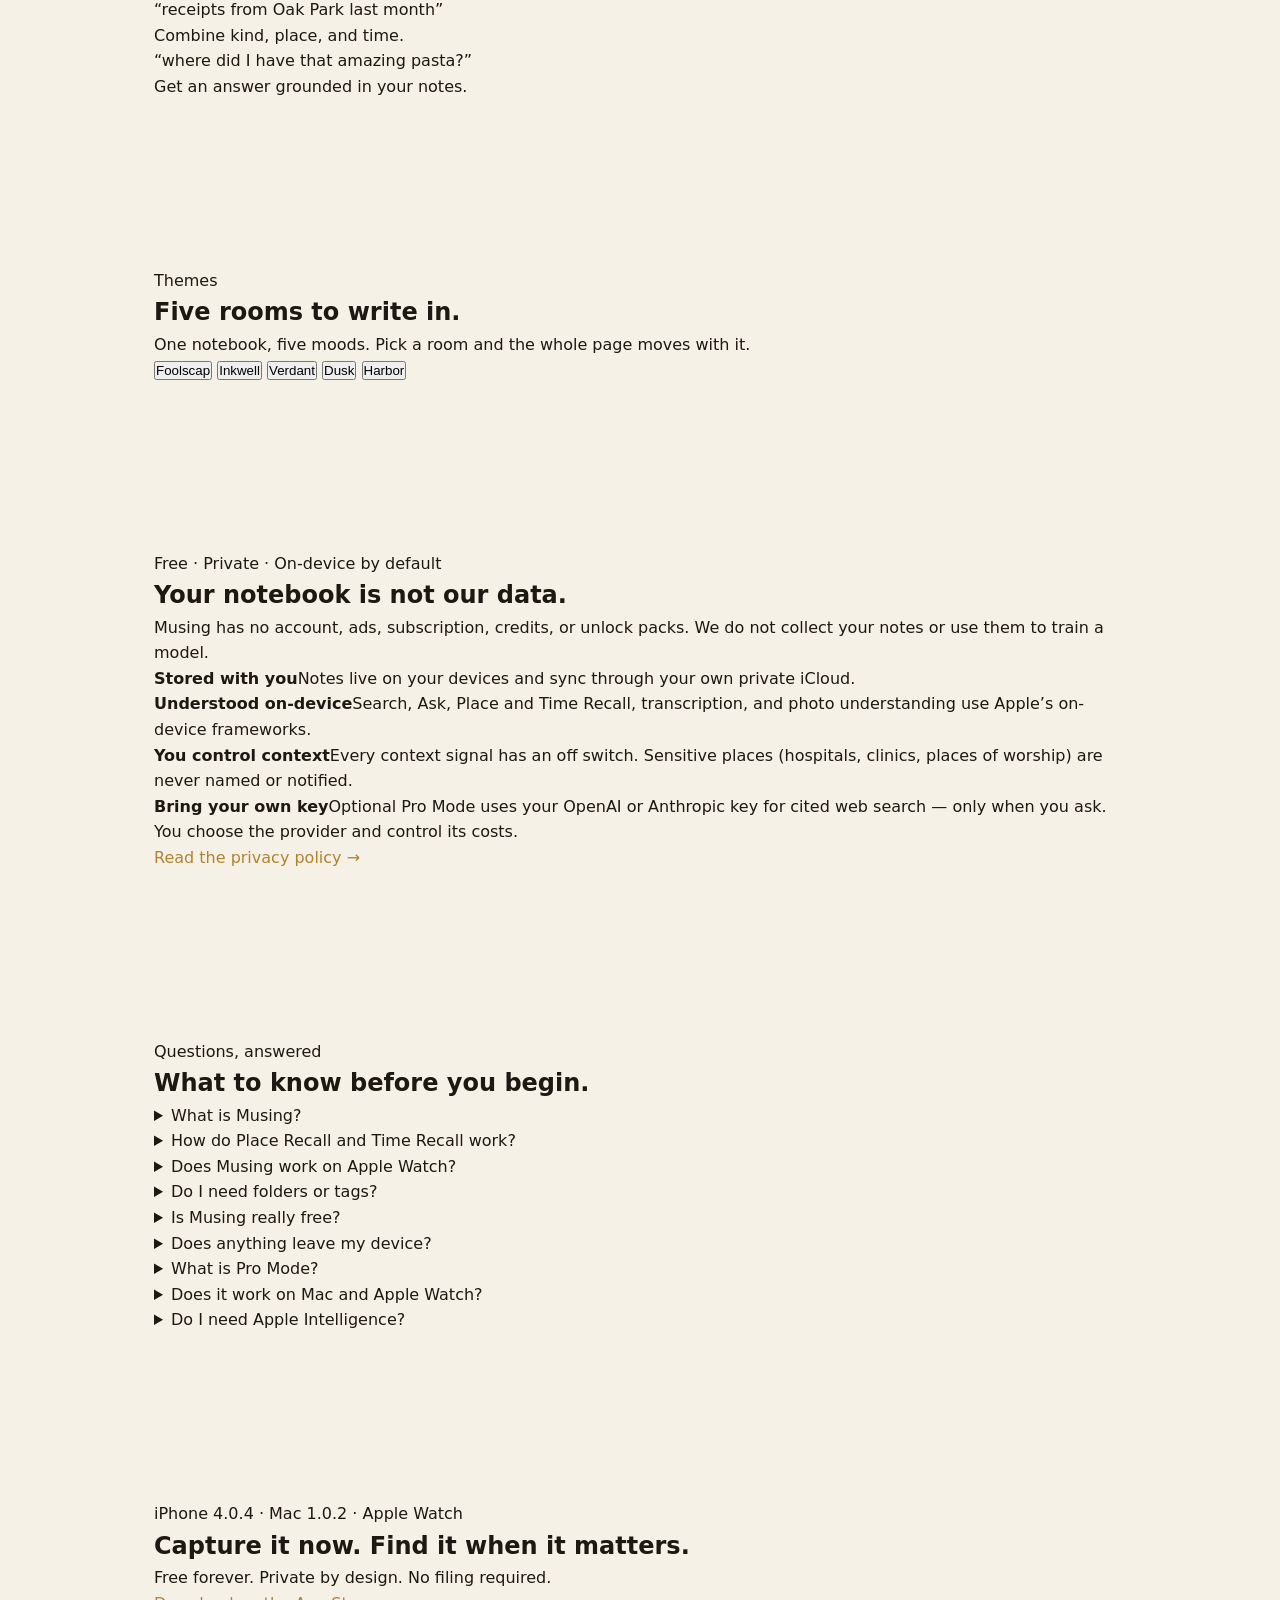
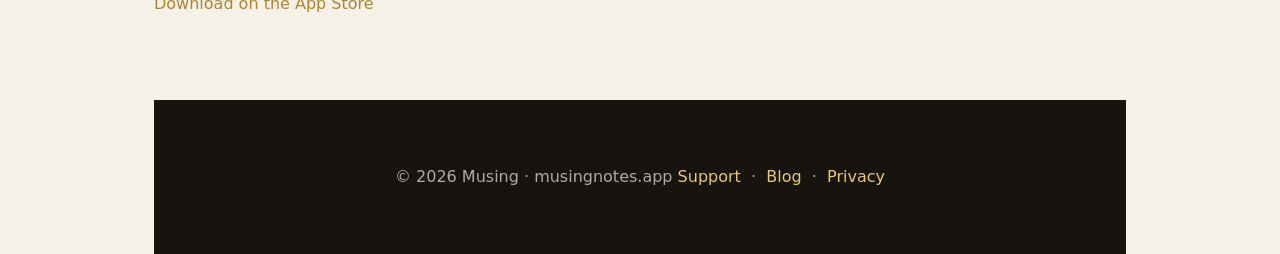
==== commit bc95255e: "Mark OpenAI as the recommended Pro Mode provider. Pro Mode is OpenAI and Anthropic only. OpenAI is r" ====
--- a/public/index.html
+++ b/public/index.html
@@ -276,7 +276,7 @@
     <div class="provider-row" aria-label="Supported providers">
       <div class="provider">
         <strong>OpenAI</strong>
-        <span>GPT with live web search</span>
+        <span>GPT with live web search — recommended</span>
       </div>
       <div class="provider">
         <strong>Anthropic</strong>
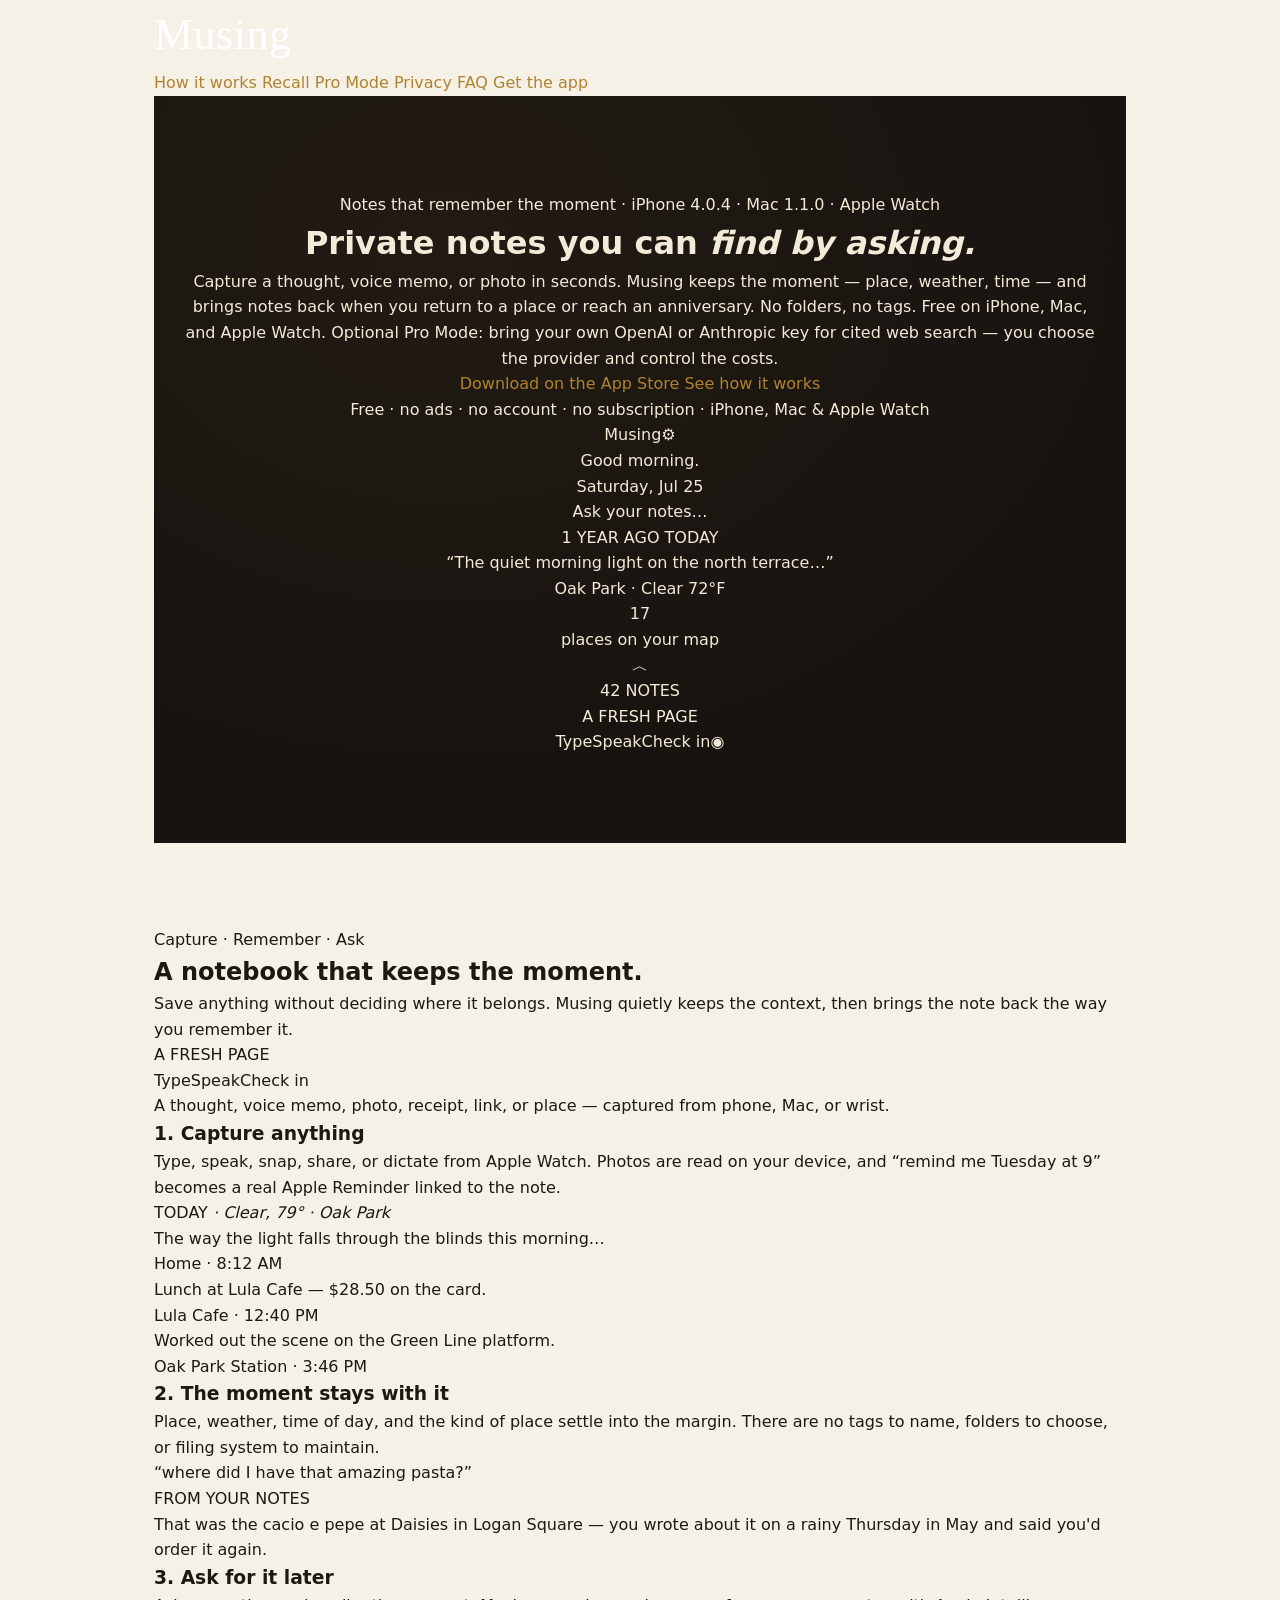
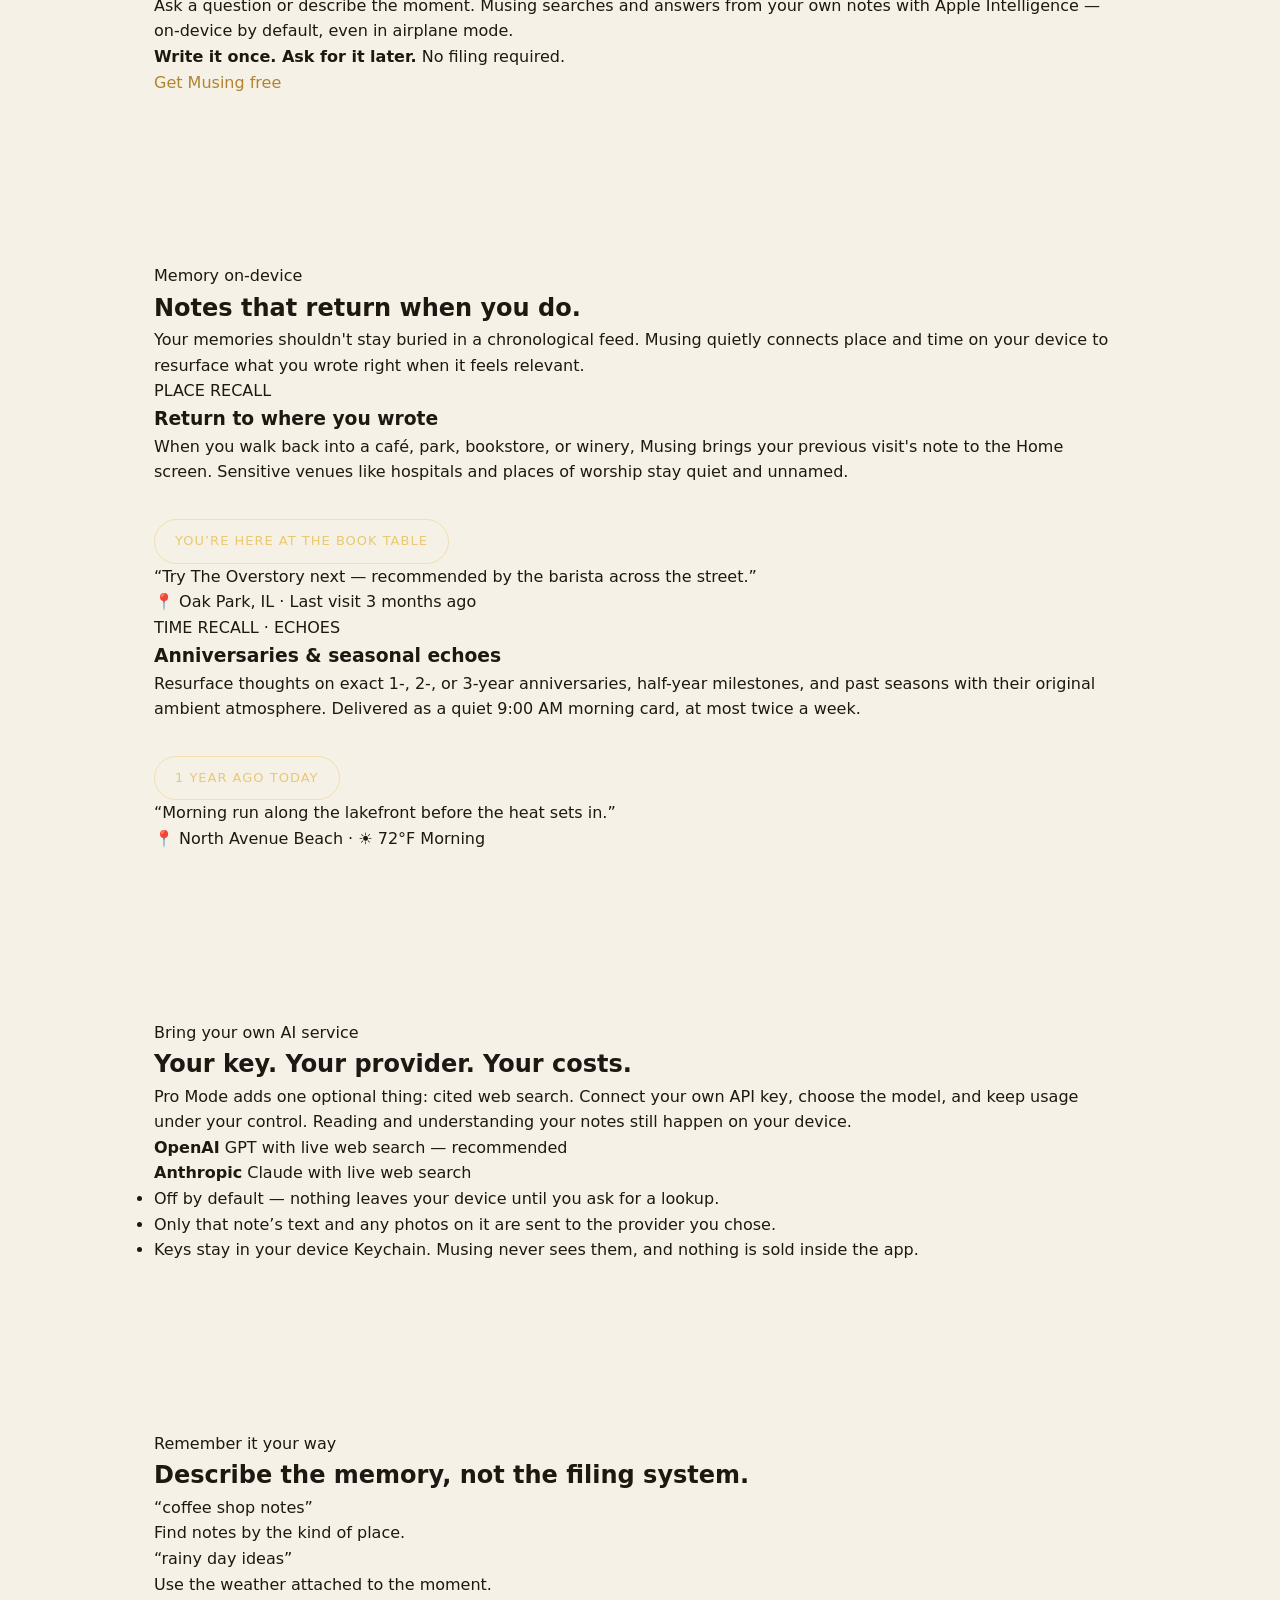
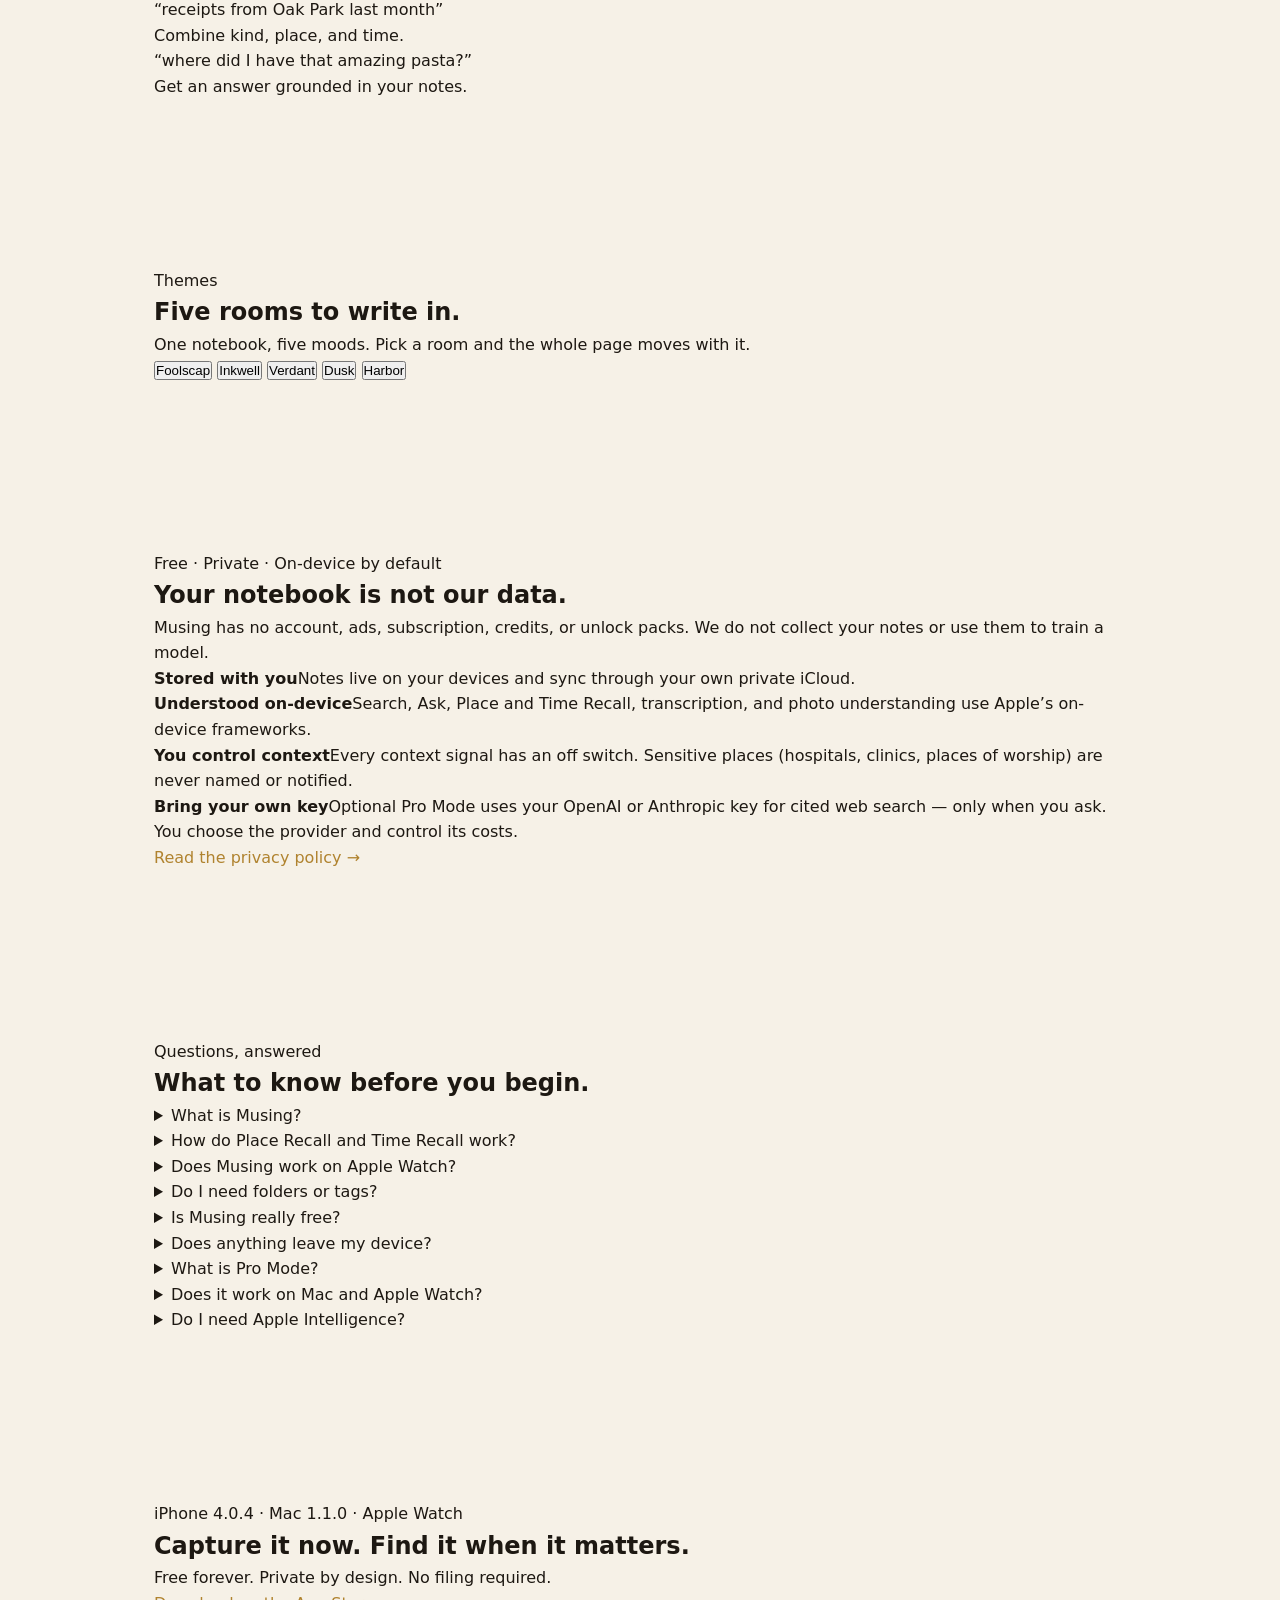
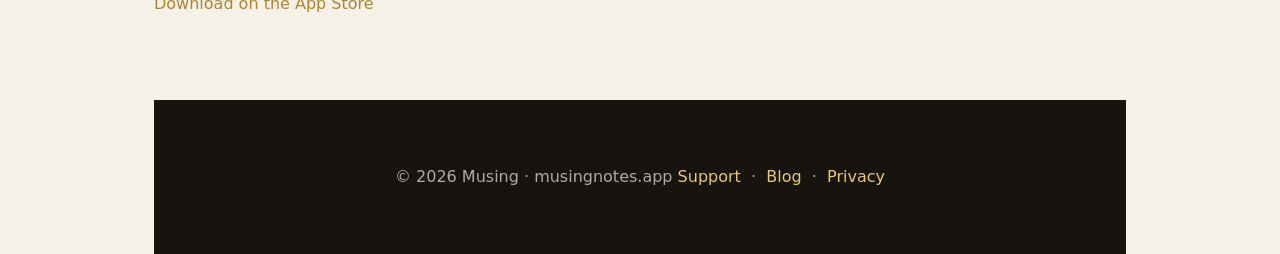
==== commit 38906738: "Bump public Mac version copy from 1.0.2 to 1.1.0. Mac 1.1.0 is READY_FOR_SALE (build 192). Live iOS " ====
--- a/public/index.html
+++ b/public/index.html
@@ -136,7 +136,7 @@
 
   <div class="hero">
     <div>
-      <div class="overline">Notes that remember the moment · iPhone 4.0.4 · Mac 1.0.2 · Apple Watch</div>
+      <div class="overline">Notes that remember the moment · iPhone 4.0.4 · Mac 1.1.0 · Apple Watch</div>
       <h1>Private notes you can <em>find by asking.</em></h1>
       <p class="lede">Capture a thought, voice memo, or photo in seconds. Musing keeps the moment —
         place, weather, time — and brings notes back when you return to a place or reach an anniversary.
@@ -400,7 +400,7 @@
 <section class="final-cta">
   <div class="wrap">
     <div>
-      <div class="overline">iPhone 4.0.4 · Mac 1.0.2 · Apple Watch</div>
+      <div class="overline">iPhone 4.0.4 · Mac 1.1.0 · Apple Watch</div>
       <h2>Capture it now. Find it when it matters.</h2>
       <p>Free forever. Private by design. No filing required.</p>
     </div>
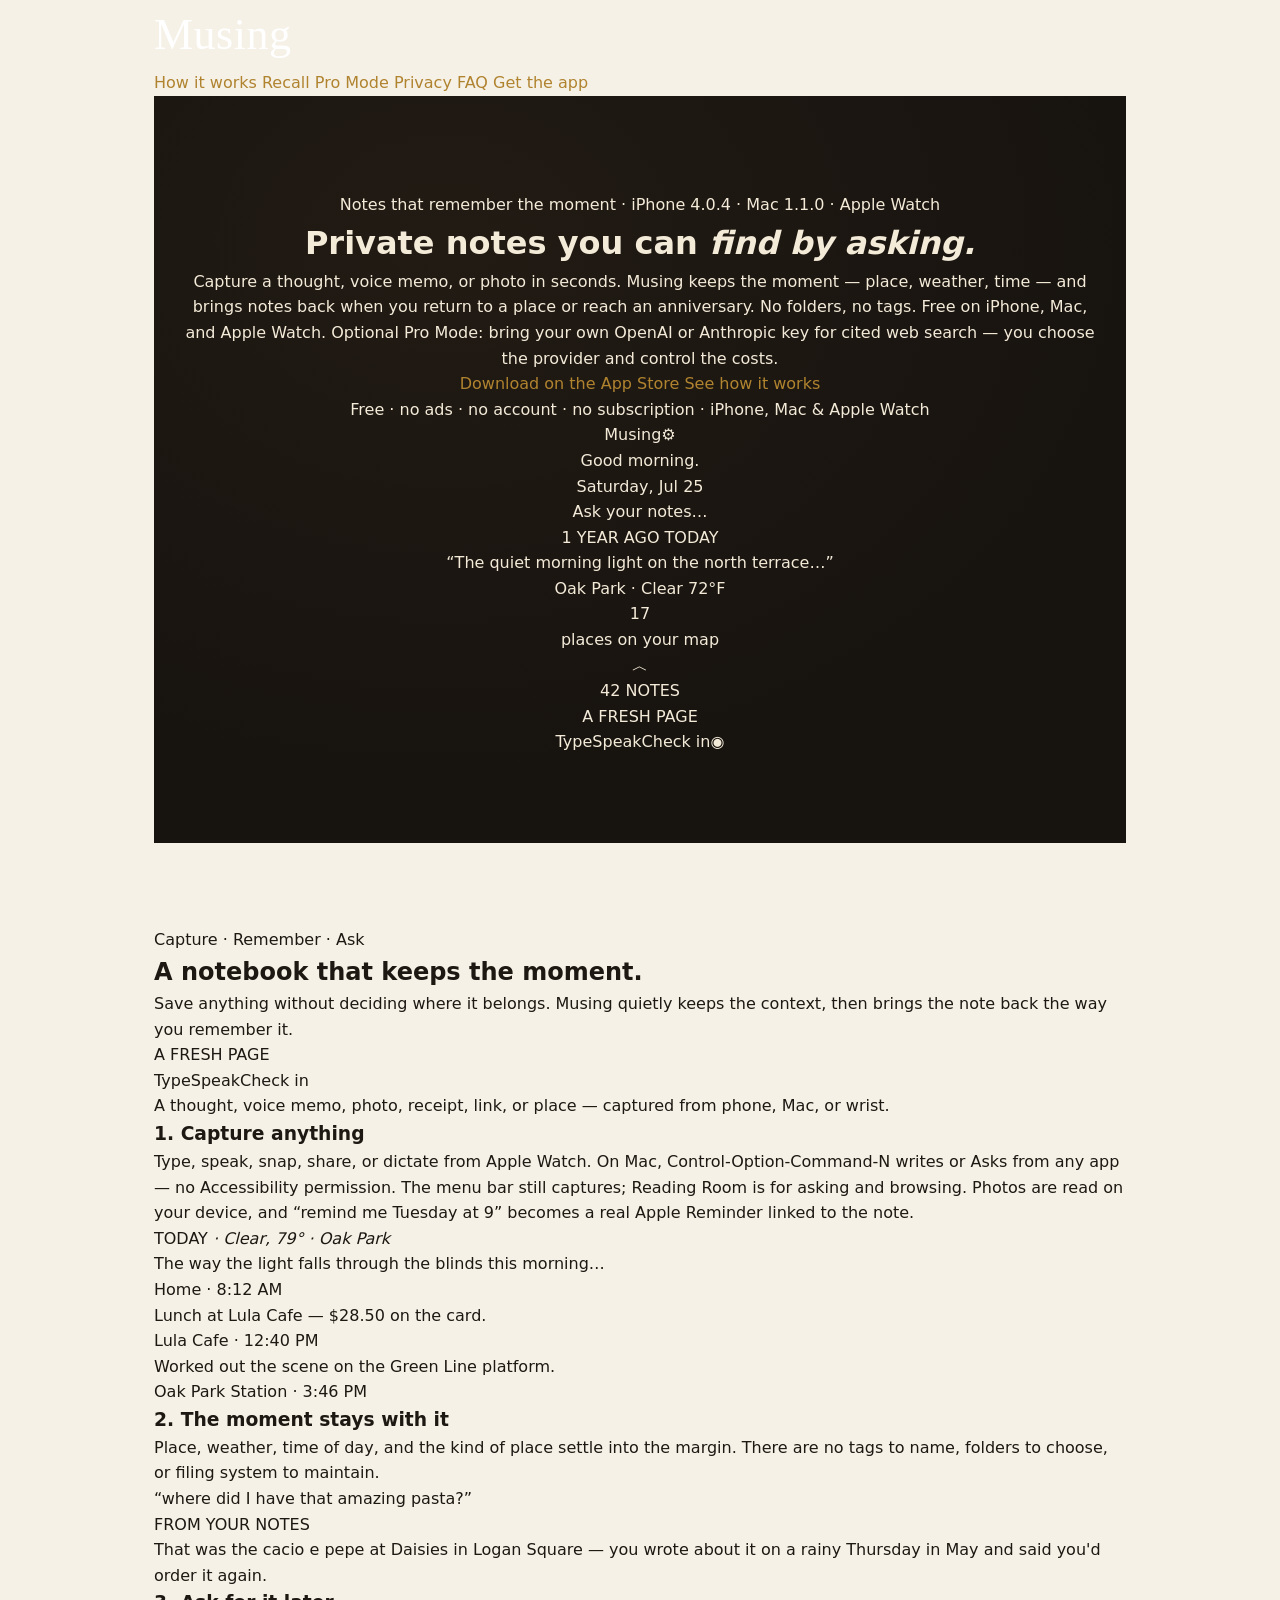
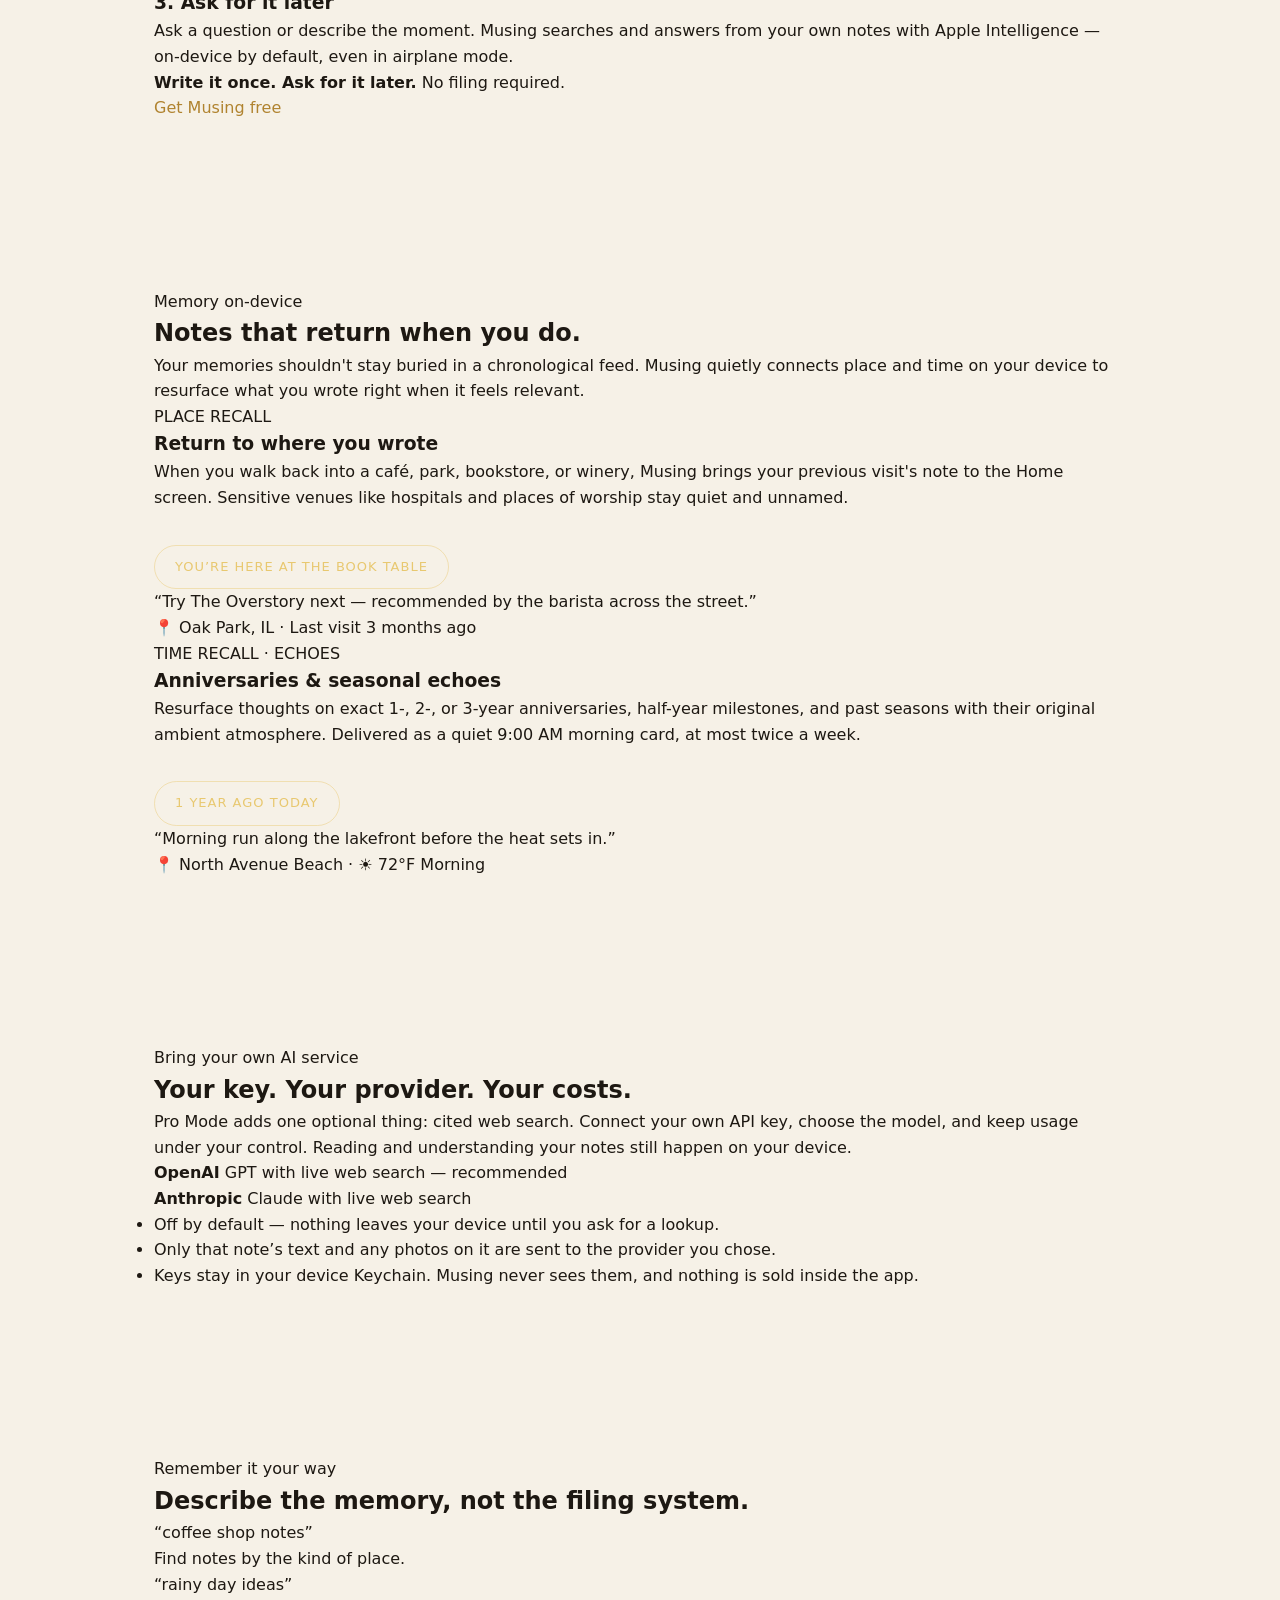
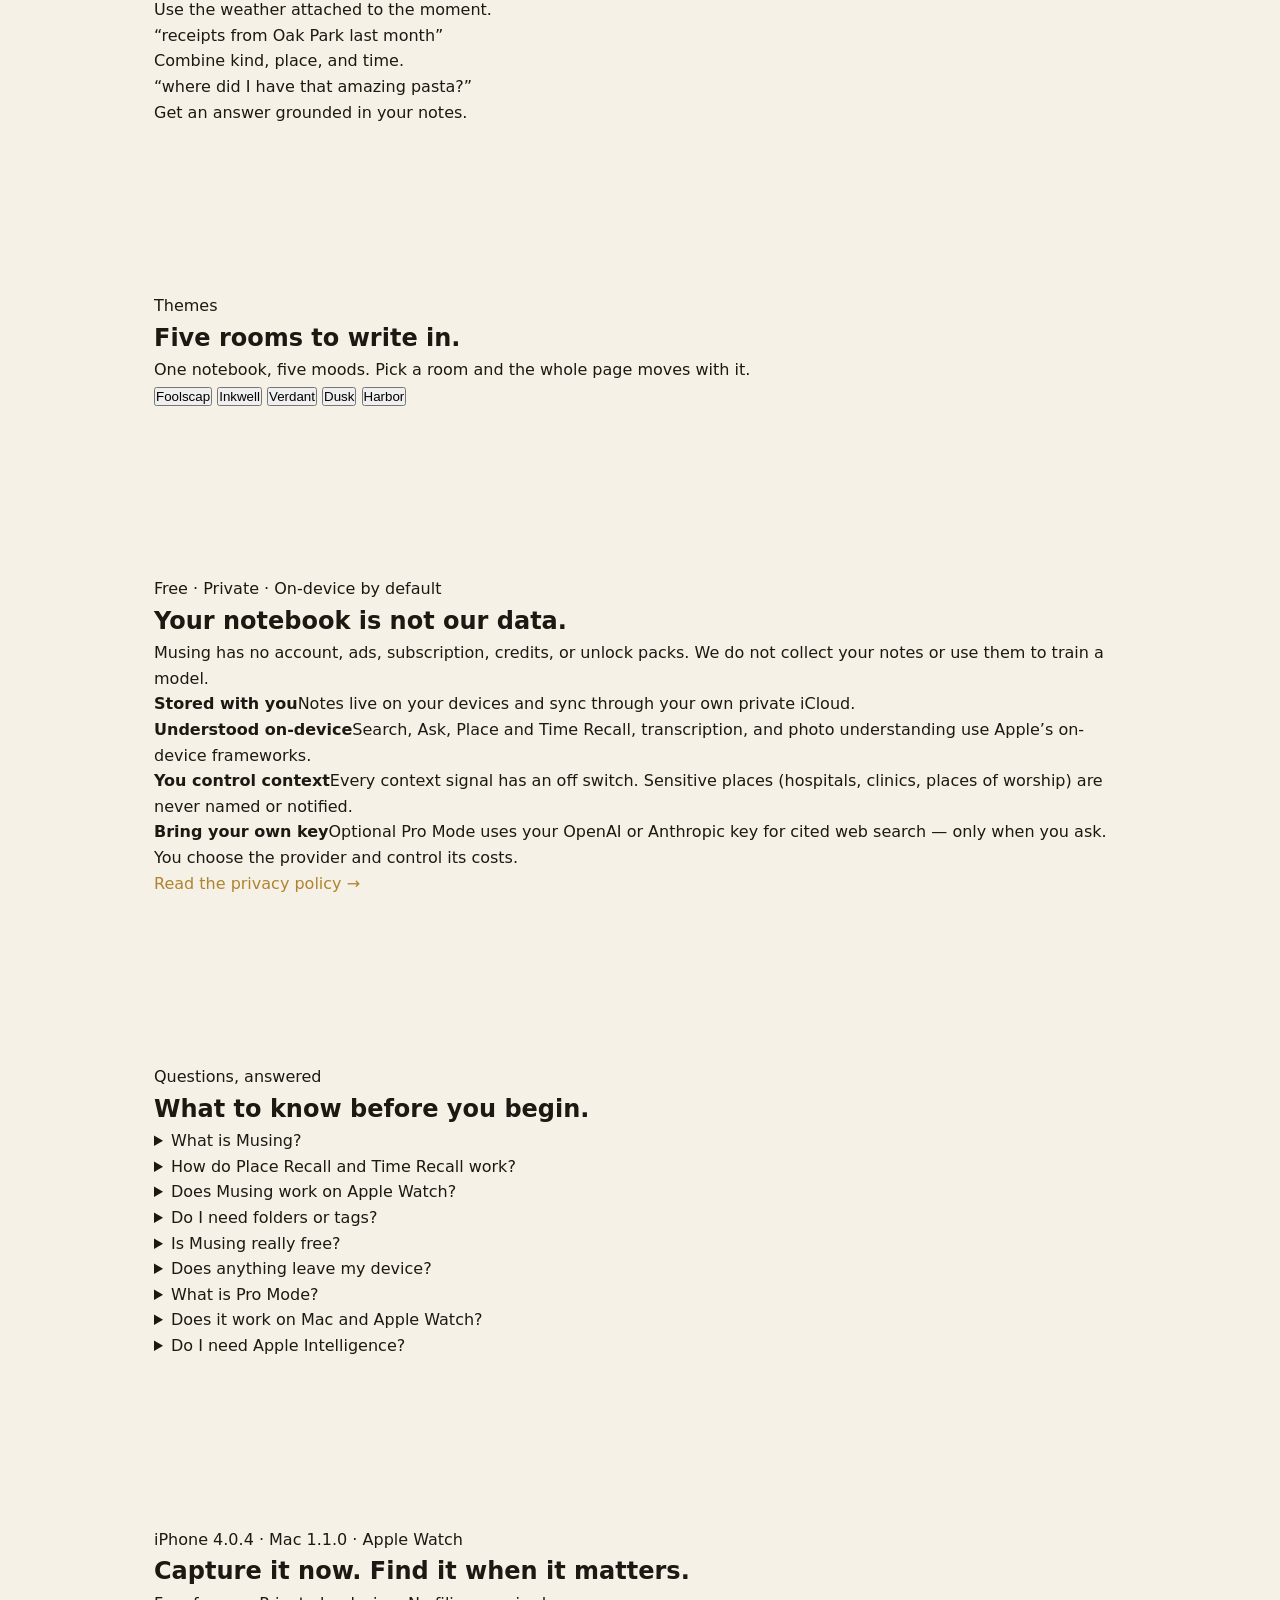
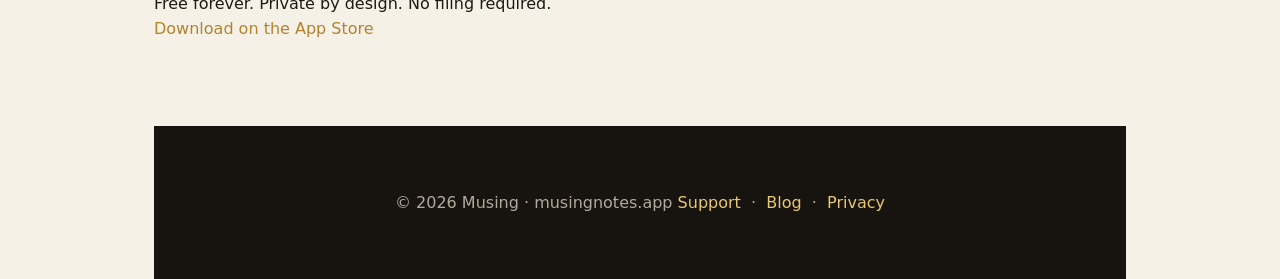
==== commit 9ebdad84: "Add live Mac 1.1 capture hotkey to site copy. Mac 1.1.0 is READY_FOR_SALE. Capture now mentions Cont" ====
--- a/public/index.html
+++ b/public/index.html
@@ -94,7 +94,7 @@
             "name": "Does it work on Mac?",
             "acceptedAnswer": {
               "@type": "Answer",
-              "text": "Yes. Musing is native on iPhone and Mac, with your notes synced through your private iCloud when enabled."
+              "text": "Yes. Musing is native on iPhone and Mac, with your notes synced through your private iCloud when enabled. On Mac, Control-Option-Command-N writes or Asks from any app — no Accessibility permission. The menu bar still captures; Reading Room is for asking and browsing."
             }
           },
           {
@@ -191,7 +191,9 @@
             captured from phone, Mac, or wrist.</div>
         </div>
         <h3>1. Capture anything</h3>
-        <p>Type, speak, snap, share, or dictate from Apple Watch. Photos are read on your device, and
+        <p>Type, speak, snap, share, or dictate from Apple Watch. On Mac, Control-Option-Command-N
+          writes or Asks from any app — no Accessibility permission. The menu bar still captures;
+          Reading Room is for asking and browsing. Photos are read on your device, and
           “remind me Tuesday at 9” becomes a real Apple Reminder linked to the note.</p>
       </div>
 
@@ -386,7 +388,8 @@
       <details>
         <summary>Does it work on Mac and Apple Watch?</summary>
         <p>Yes. Musing is native on iPhone, Mac, and Apple Watch, with your notes synced through your
-          private iCloud when enabled.</p>
+          private iCloud when enabled. On Mac, Control-Option-Command-N writes or Asks from any app —
+          no Accessibility permission. The menu bar still captures; Reading Room is for asking and browsing.</p>
       </details>
       <details>
         <summary>Do I need Apple Intelligence?</summary>
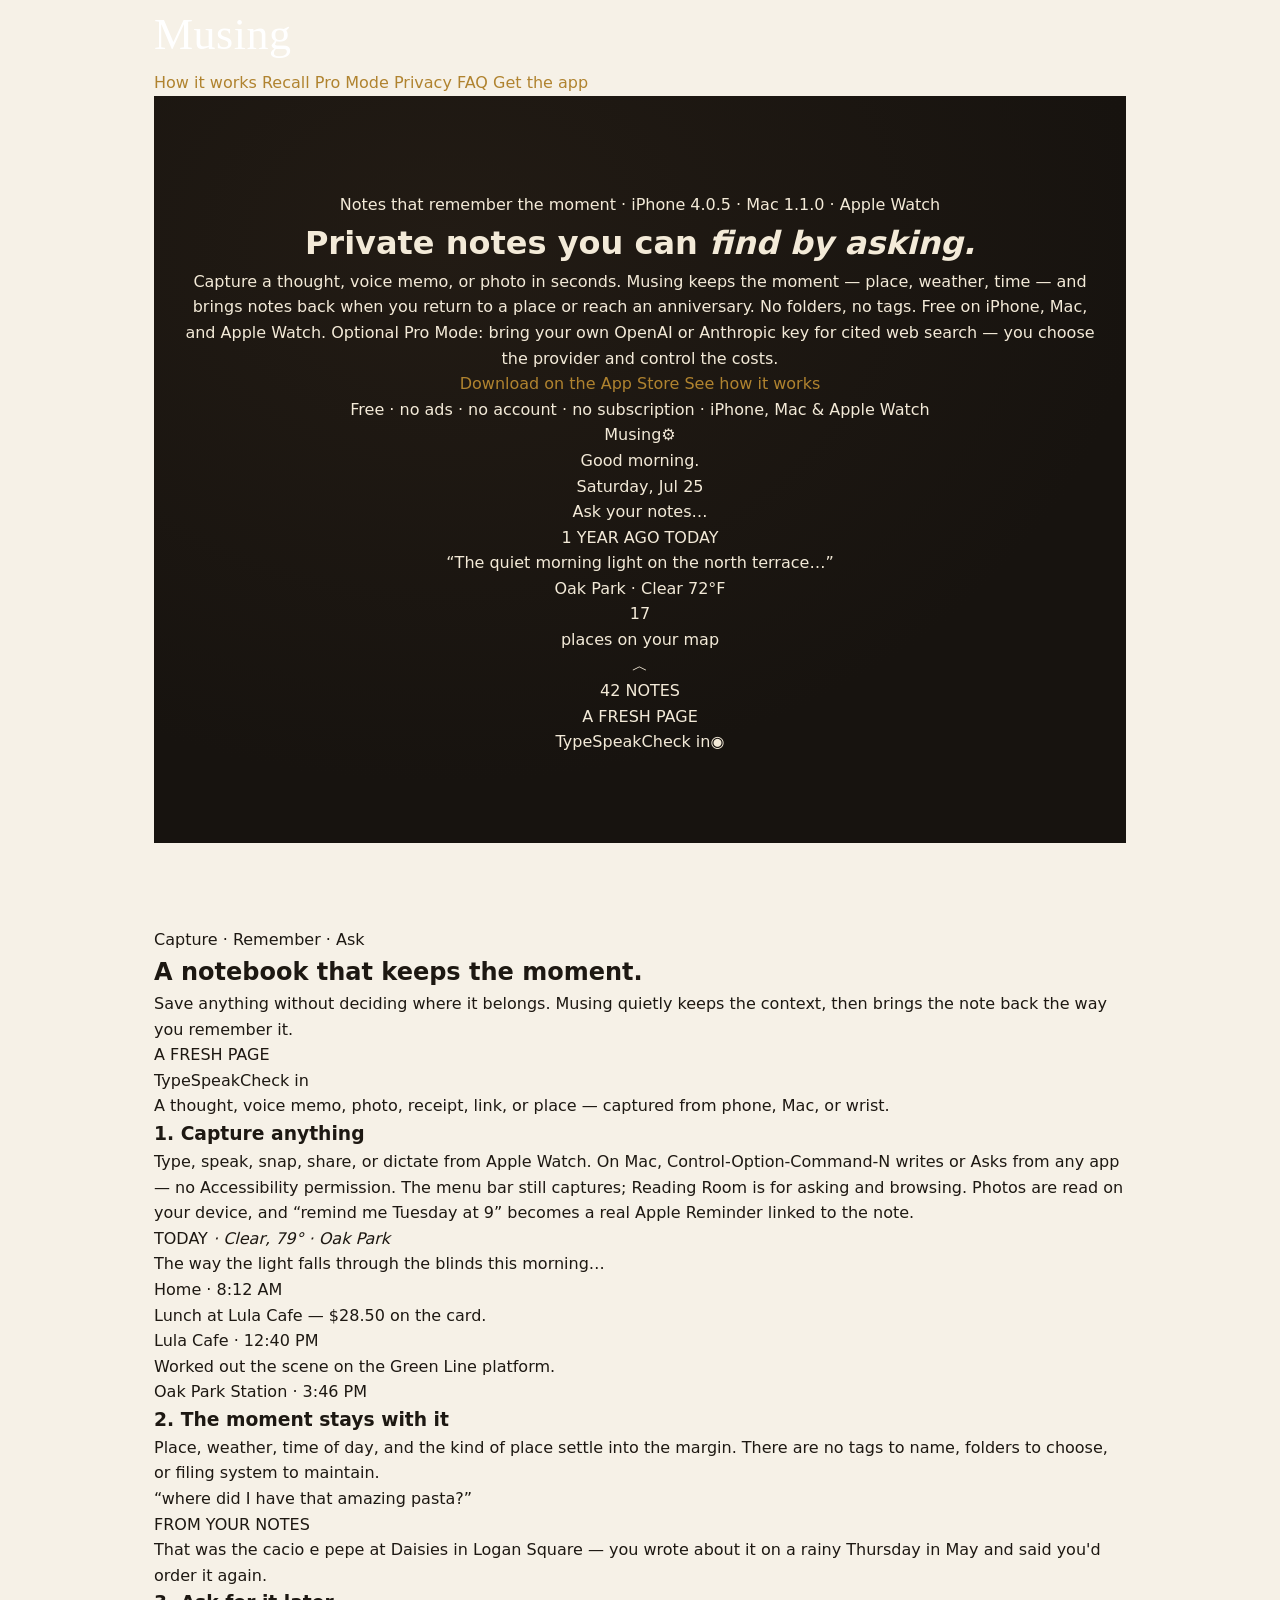
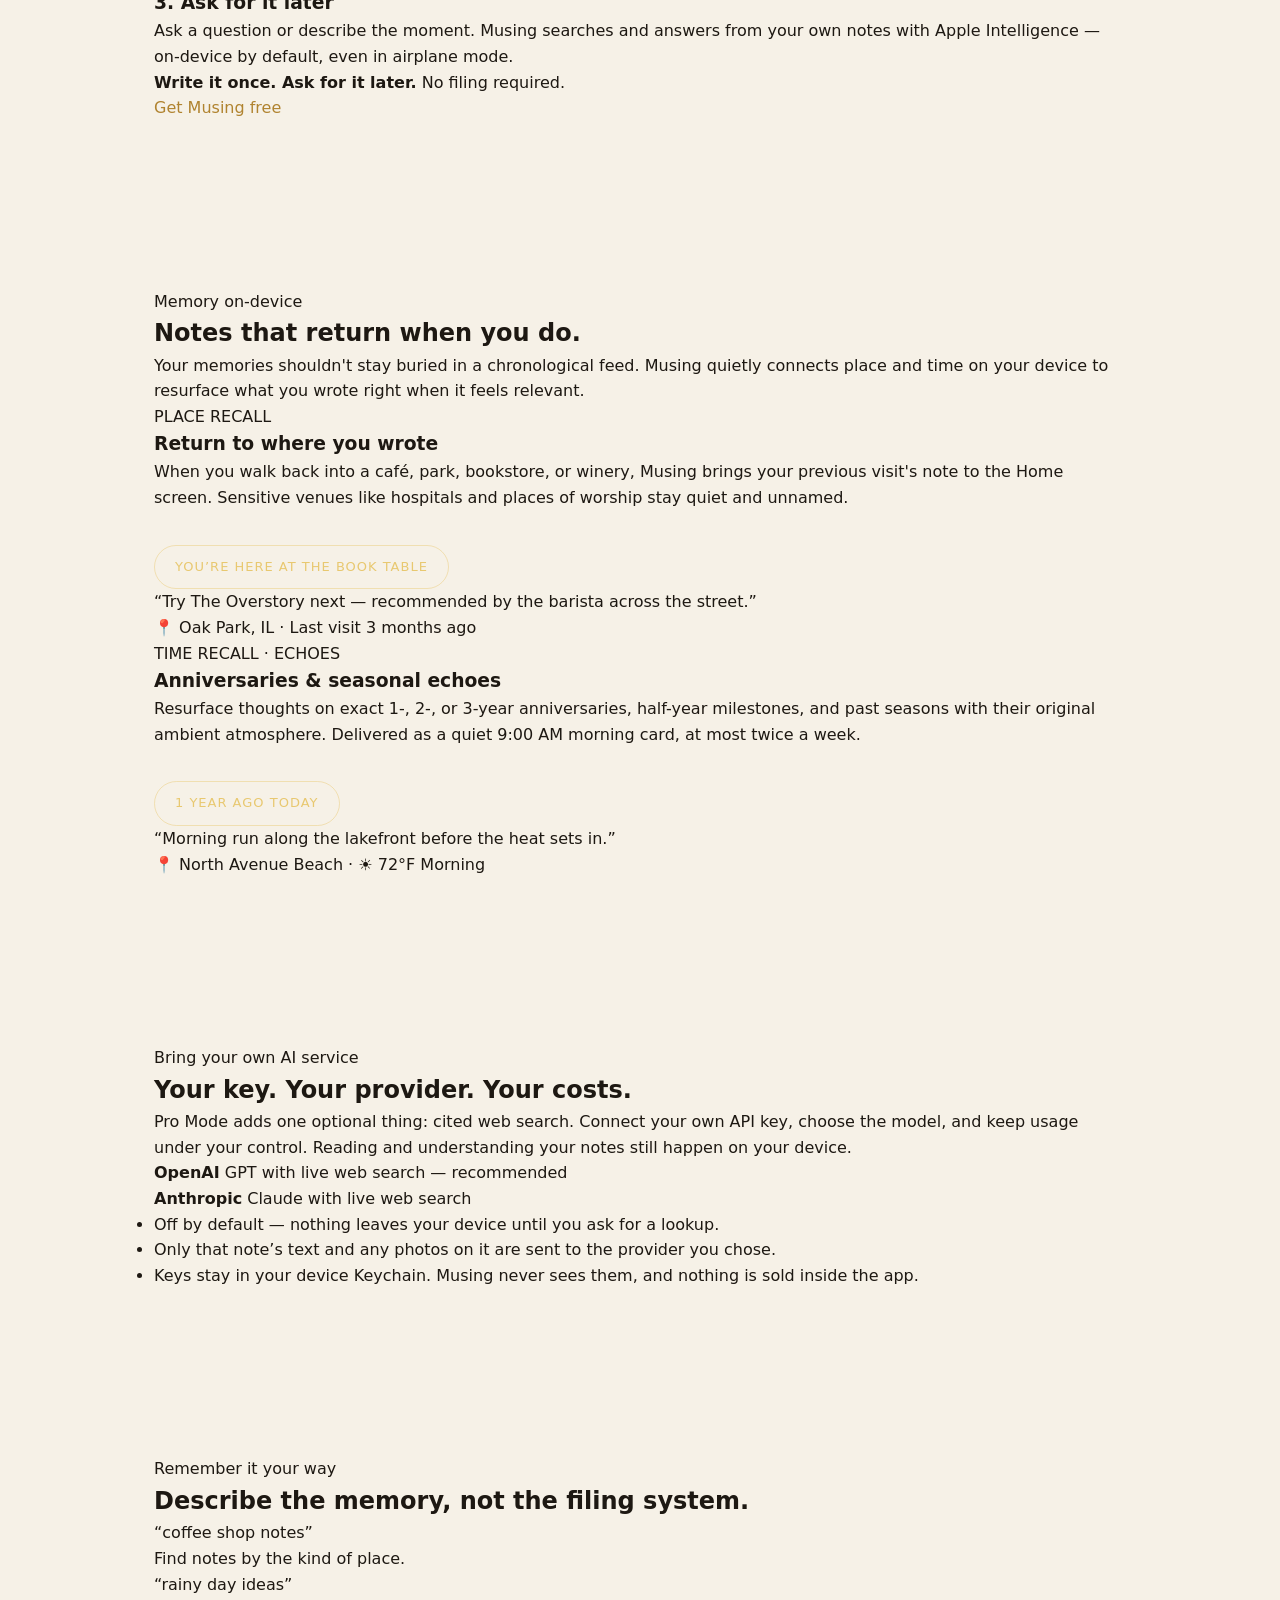
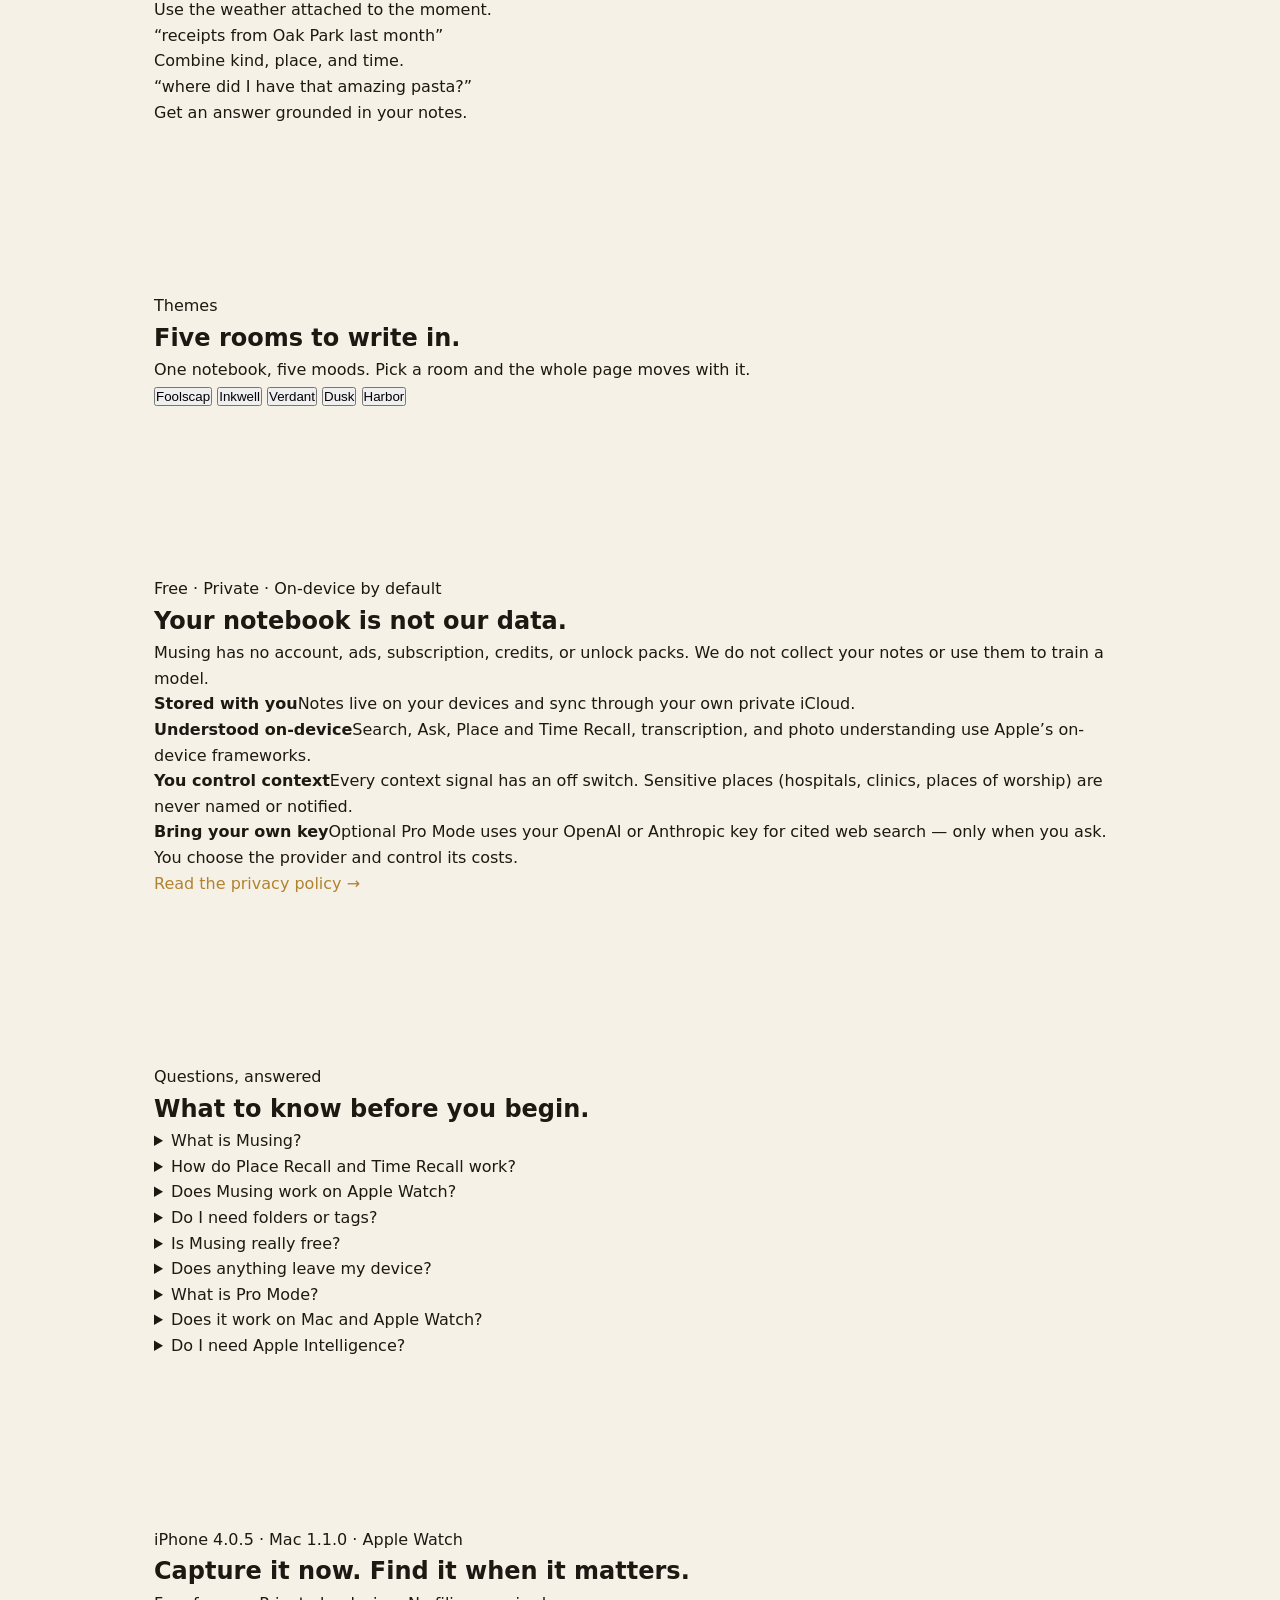
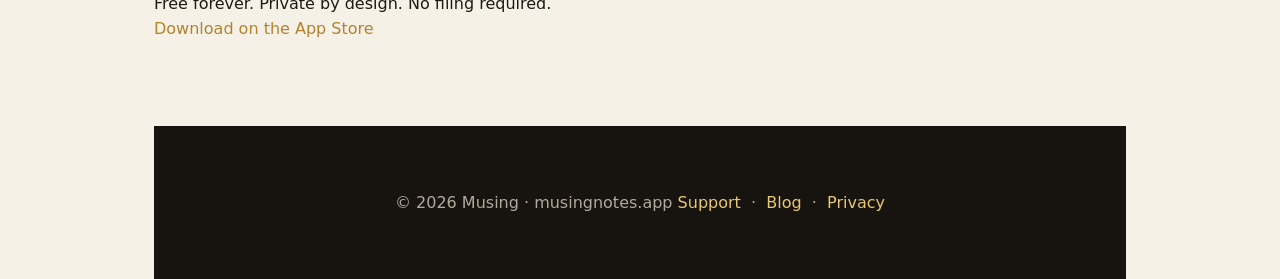
==== commit a873a00d: "Bump public iPhone version copy from 4.0.4 to 4.0.5. iOS 4.0.5 is READY_FOR_SALE on App Store Connec" ====
--- a/public/index.html
+++ b/public/index.html
@@ -136,7 +136,7 @@
 
   <div class="hero">
     <div>
-      <div class="overline">Notes that remember the moment · iPhone 4.0.4 · Mac 1.1.0 · Apple Watch</div>
+      <div class="overline">Notes that remember the moment · iPhone 4.0.5 · Mac 1.1.0 · Apple Watch</div>
       <h1>Private notes you can <em>find by asking.</em></h1>
       <p class="lede">Capture a thought, voice memo, or photo in seconds. Musing keeps the moment —
         place, weather, time — and brings notes back when you return to a place or reach an anniversary.
@@ -403,7 +403,7 @@
 <section class="final-cta">
   <div class="wrap">
     <div>
-      <div class="overline">iPhone 4.0.4 · Mac 1.1.0 · Apple Watch</div>
+      <div class="overline">iPhone 4.0.5 · Mac 1.1.0 · Apple Watch</div>
       <h2>Capture it now. Find it when it matters.</h2>
       <p>Free forever. Private by design. No filing required.</p>
     </div>
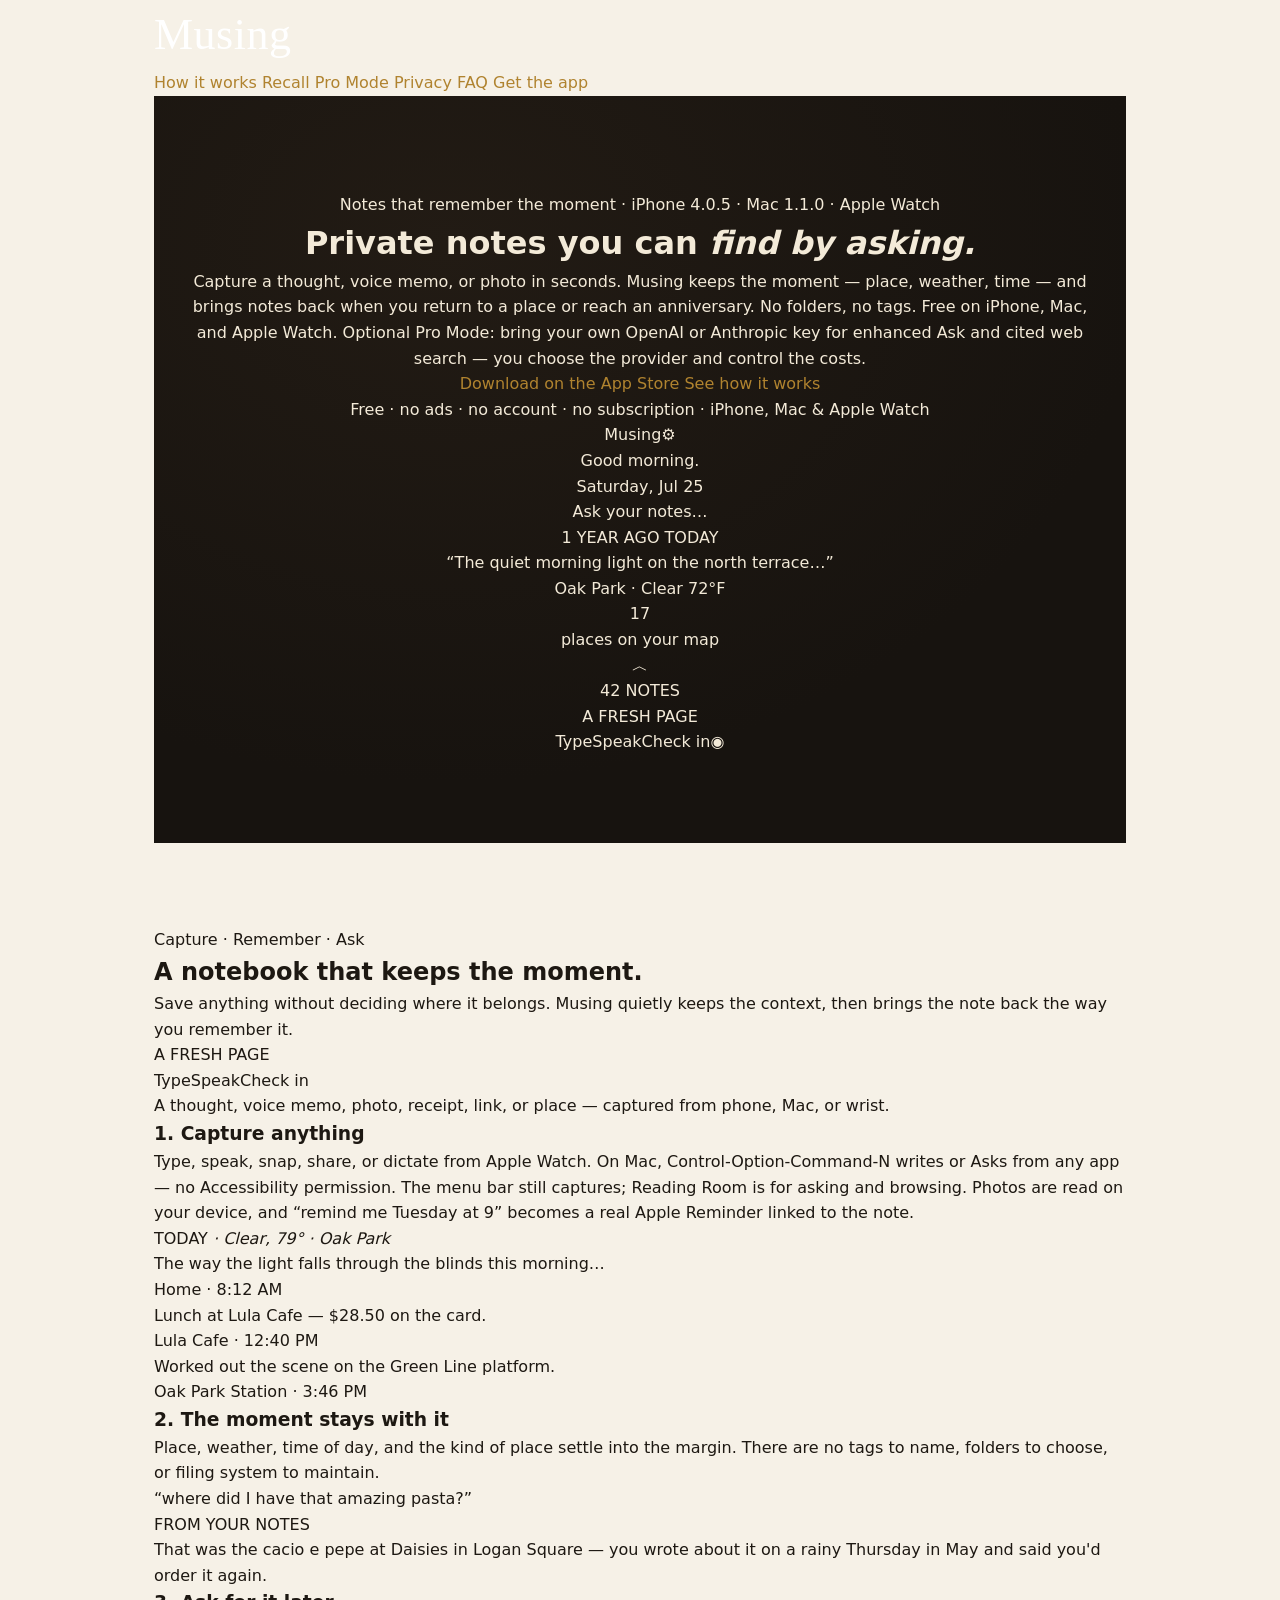
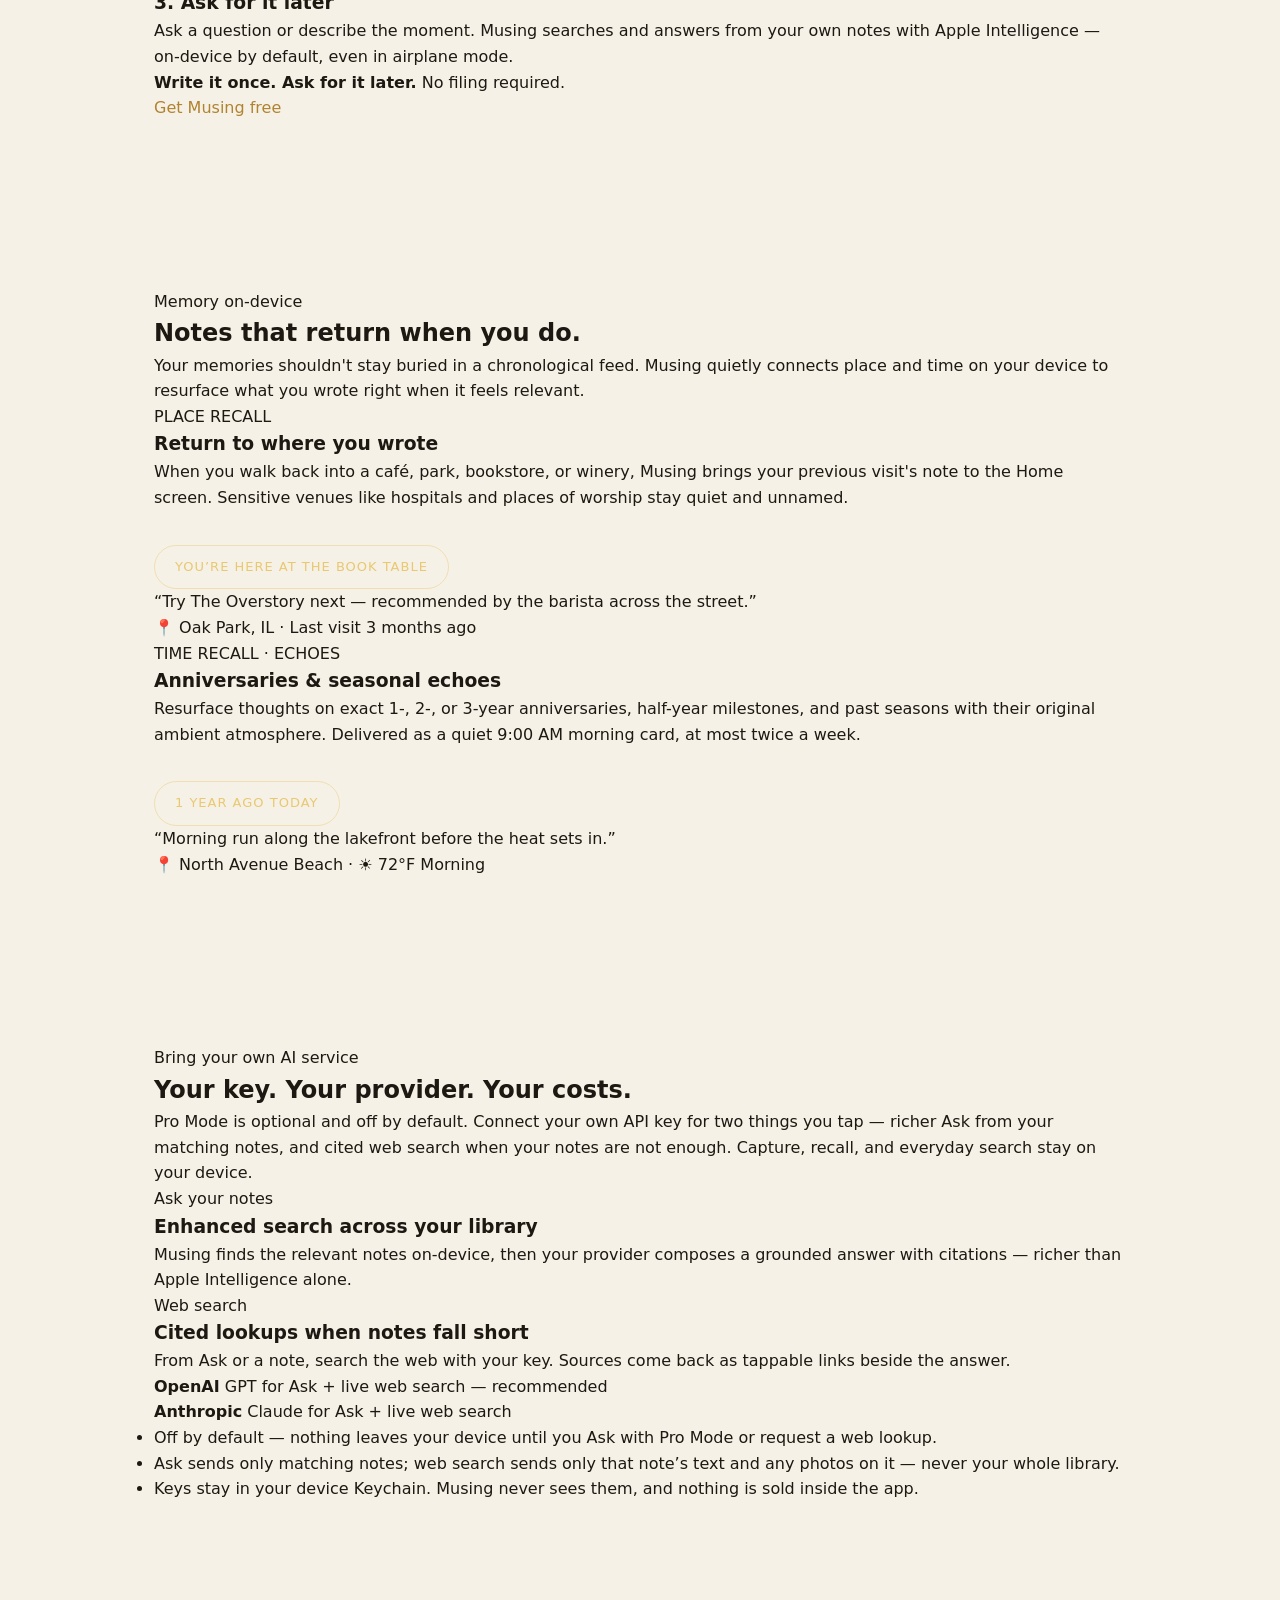
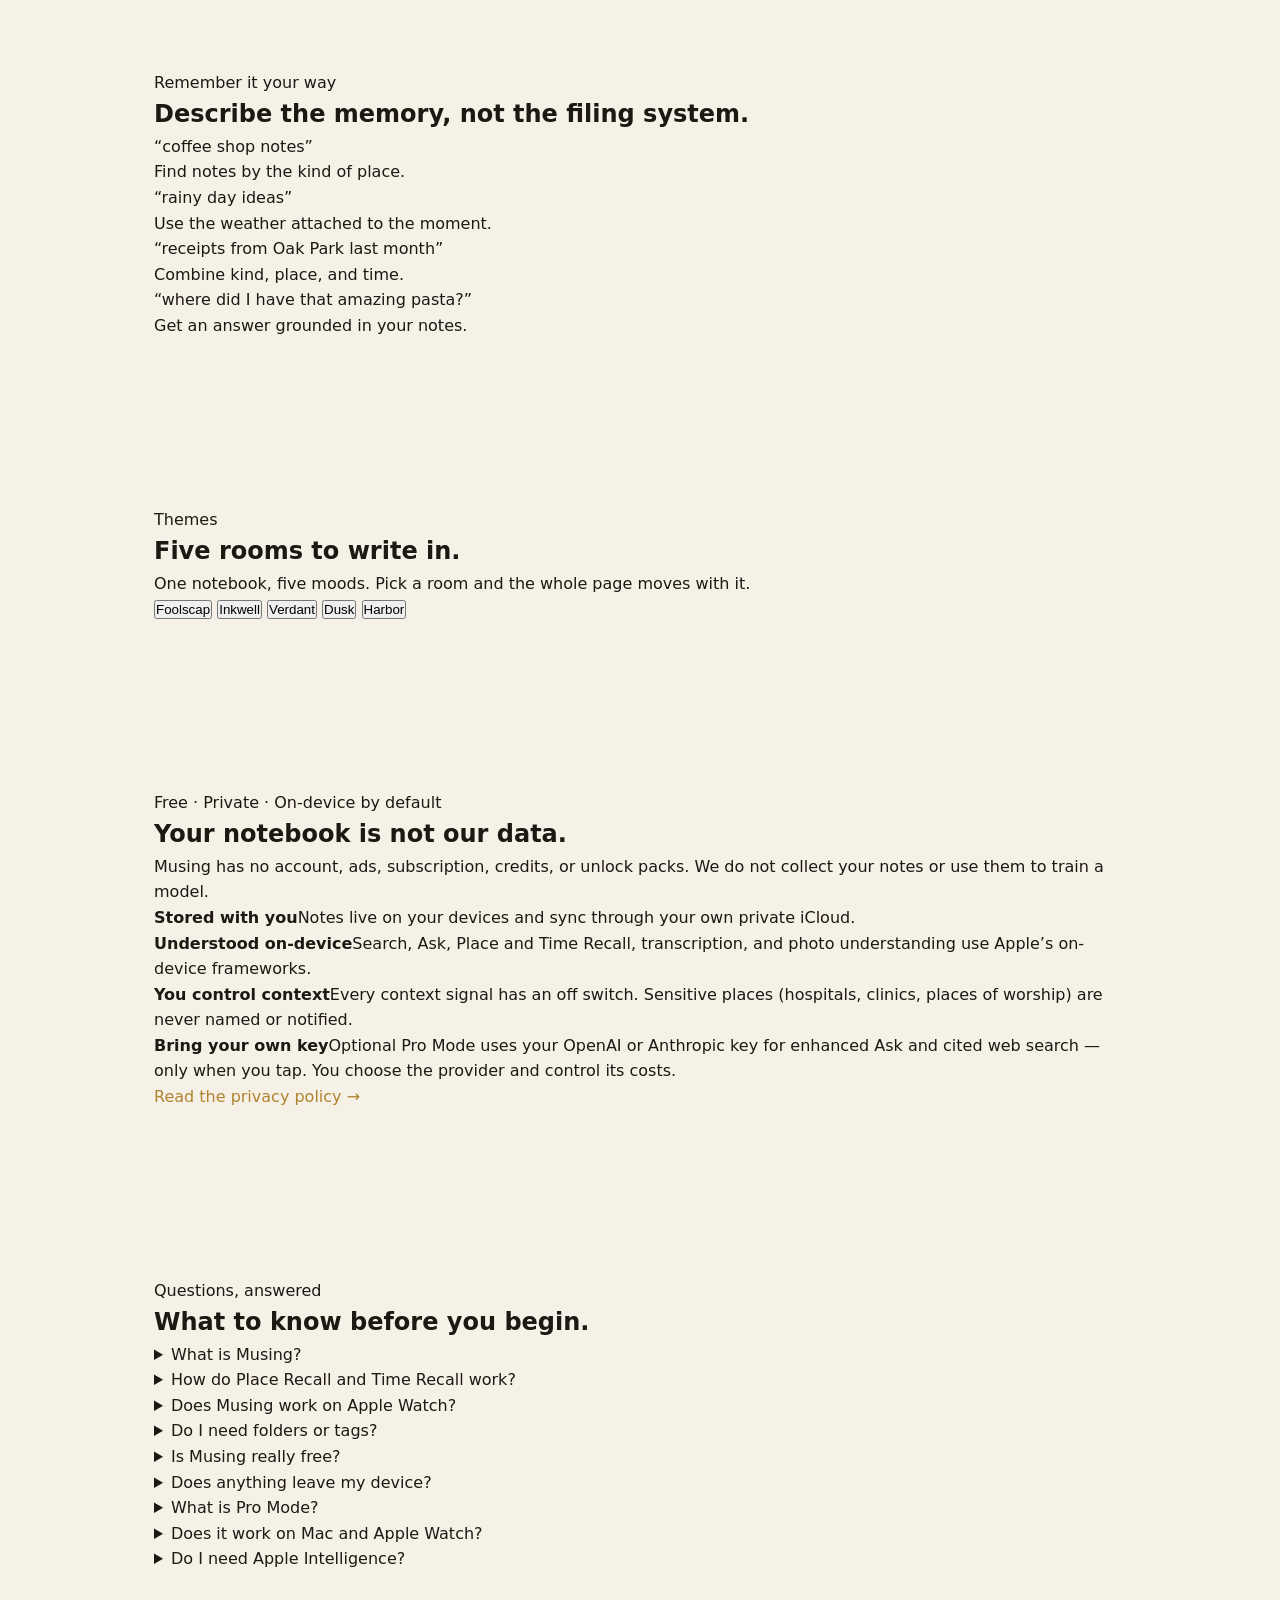
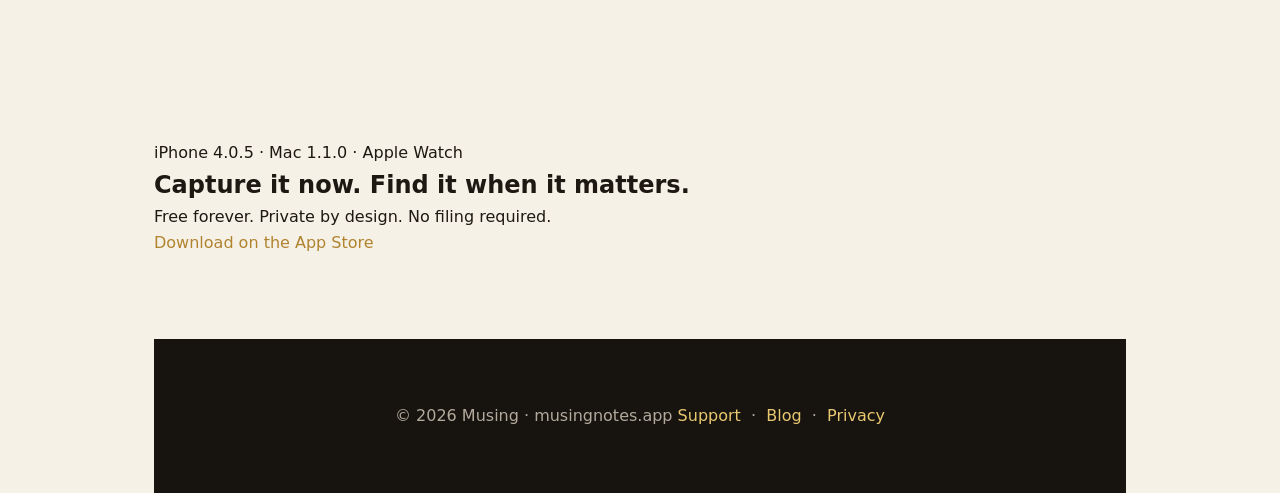
==== commit 3d6785c3: "Pro Mode copy: enhanced Ask plus cited web search Site and privacy policy now describe both BYOK cap" ====
--- a/public/index.html
+++ b/public/index.html
@@ -4,7 +4,7 @@
   <meta charset="UTF-8" />
   <meta name="viewport" content="width=device-width, initial-scale=1.0" />
   <title>Private notes you can find by asking — Musing</title>
-  <meta name="description" content="Musing is a free, private notes app for iPhone, Mac, and Apple Watch. Place and Time Recall bring back your thoughts when they matter. Ask your notes on-device — or bring your own OpenAI or Anthropic key for cited web search." />
+  <meta name="description" content="Musing is a free, private notes app for iPhone, Mac, and Apple Watch. Place and Time Recall bring back your thoughts when they matter. Ask your notes on-device — or bring your own OpenAI or Anthropic key for enhanced Ask and cited web search." />
   <link rel="icon" href="/favicon.ico" sizes="any" />
   <link rel="apple-touch-icon" href="/apple-touch-icon.png" />
   <link rel="preconnect" href="https://fonts.googleapis.com" />
@@ -16,14 +16,14 @@
   <meta property="og:type" content="website" />
   <meta property="og:site_name" content="Musing" />
   <meta property="og:title" content="Private notes you can find by asking — Musing" />
-  <meta property="og:description" content="Capture text, voice, photos, and wrist notes. Resurface memories with Place and Time Recall. Free and private on iPhone, Mac, and Apple Watch — with optional bring-your-own-key web search." />
+  <meta property="og:description" content="Capture text, voice, photos, and wrist notes. Resurface memories with Place and Time Recall. Free and private on iPhone, Mac, and Apple Watch — with optional Pro Mode: enhanced Ask and cited web search on your own key." />
   <meta property="og:image" content="https://musingnotes.app/og-card.png" />
   <meta property="og:image:width" content="1200" />
   <meta property="og:image:height" content="630" />
   <meta property="og:url" content="https://musingnotes.app/" />
   <meta name="twitter:card" content="summary_large_image" />
   <meta name="twitter:title" content="Private notes you can find by asking — Musing" />
-  <meta name="twitter:description" content="Capture text, voice, and photos. Find them later without folders or tags. Free and private on iPhone and Mac — with optional bring-your-own-key web search." />
+  <meta name="twitter:description" content="Capture text, voice, and photos. Find them later without folders or tags. Free and private on iPhone and Mac — with optional Pro Mode for enhanced Ask and cited web search on your own key." />
   <meta name="twitter:image" content="https://musingnotes.app/og-card.png" />
   <script type="application/ld+json">
   {
@@ -39,7 +39,7 @@
         "name": "Musing",
         "url": "https://musingnotes.app/",
         "image": "https://musingnotes.app/og-card.png",
-        "description": "Musing is a free, private notes app for iPhone and Mac. Ask your notes on-device — or bring your own OpenAI or Anthropic key for cited web search.",
+        "description": "Musing is a free, private notes app for iPhone and Mac. Ask your notes on-device — or bring your own OpenAI or Anthropic key for enhanced Ask and cited web search.",
         "applicationCategory": "ProductivityApplication",
         "operatingSystem": "iOS, macOS, watchOS",
         "downloadUrl": "https://apps.apple.com/us/app/musing-notes/id6777539170",
@@ -78,7 +78,7 @@
             "name": "Does anything leave my device?",
             "acceptedAnswer": {
               "@type": "Answer",
-              "text": "By default, no. Note text, photos, and queries stay on-device; Ask and understanding use Apple Intelligence where available. Your private iCloud can sync notes between your devices. Weather uses Apple WeatherKit, and shared links fetch a preview from the website you save. The only optional exception is Pro Mode web search, below."
+              "text": "By default, no. Note text, photos, and queries stay on-device; Ask and understanding use Apple Intelligence where available. Your private iCloud can sync notes between your devices. Weather uses Apple WeatherKit, and shared links fetch a preview from the website you save. The only optional exception is Pro Mode — enhanced Ask and cited web search on your own key — below."
             }
           },
           {
@@ -86,7 +86,7 @@
             "name": "What is Pro Mode?",
             "acceptedAnswer": {
               "@type": "Answer",
-              "text": "Bring your own AI service. Turn on Pro Mode, paste your own OpenAI or Anthropic API key, and ask Musing to look something up on the web — from a note, from Ask, or while writing. You choose the provider and control its costs. Only that requested lookup is sent, with cited sources returned. Off by default; nothing is sold inside Musing."
+              "text": "Bring your own AI service. Turn on Pro Mode, paste your own OpenAI or Anthropic API key, and use it for two things you tap: richer Ask answers from your matching notes, and cited web search when your notes are not enough — from Ask, from a note, or while writing. You choose the provider and control its costs. Off by default; nothing is sold inside Musing."
             }
           },
           {
@@ -141,7 +141,7 @@
       <p class="lede">Capture a thought, voice memo, or photo in seconds. Musing keeps the moment —
         place, weather, time — and brings notes back when you return to a place or reach an anniversary.
         No folders, no tags. Free on iPhone, Mac, and Apple Watch. Optional Pro Mode: bring your own
-        OpenAI or Anthropic key for cited web search — you choose the provider and control the costs.</p>
+        OpenAI or Anthropic key for enhanced Ask and cited web search — you choose the provider and control the costs.</p>
       <div class="cta">
         <a class="btn" href="https://apps.apple.com/us/app/musing-notes/id6777539170">Download on the App&nbsp;Store</a>
         <a class="btn quiet" href="#grammar">See how it works</a>
@@ -271,24 +271,37 @@
   <div class="wrap">
     <div class="overline">Bring your own AI service</div>
     <h2 id="pro-mode-title">Your key. Your provider. Your costs.</h2>
-    <p class="sub">Pro Mode adds one optional thing: cited web search. Connect your own API key,
-      choose the model, and keep usage under your control. Reading and understanding your notes
-      still happen on your device.</p>
+    <p class="sub">Pro Mode is optional and off by default. Connect your own API key for two things you
+      tap — richer Ask from your matching notes, and cited web search when your notes are not enough.
+      Capture, recall, and everyday search stay on your device.</p>
+
+    <div class="pro-features" aria-label="What Pro Mode adds">
+      <div class="pro-feature">
+        <div class="tag">Ask your notes</div>
+        <h3>Enhanced search across your library</h3>
+        <p>Musing finds the relevant notes on-device, then your provider composes a grounded answer with citations — richer than Apple Intelligence alone.</p>
+      </div>
+      <div class="pro-feature">
+        <div class="tag">Web search</div>
+        <h3>Cited lookups when notes fall short</h3>
+        <p>From Ask or a note, search the web with your key. Sources come back as tappable links beside the answer.</p>
+      </div>
+    </div>
 
     <div class="provider-row" aria-label="Supported providers">
       <div class="provider">
         <strong>OpenAI</strong>
-        <span>GPT with live web search — recommended</span>
+        <span>GPT for Ask + live web search — recommended</span>
       </div>
       <div class="provider">
         <strong>Anthropic</strong>
-        <span>Claude with live web search</span>
+        <span>Claude for Ask + live web search</span>
       </div>
     </div>
 
     <ul class="pro-points">
-      <li>Off by default — nothing leaves your device until you ask for a lookup.</li>
-      <li>Only that note’s text and any photos on it are sent to the provider you chose.</li>
+      <li>Off by default — nothing leaves your device until you Ask with Pro Mode or request a web lookup.</li>
+      <li>Ask sends only matching notes; web search sends only that note’s text and any photos on it — never your whole library.</li>
       <li>Keys stay in your device Keychain. Musing never sees them, and nothing is sold inside the app.</li>
     </ul>
   </div>
@@ -335,7 +348,7 @@
       <div><strong>Stored with you</strong><span>Notes live on your devices and sync through your own private iCloud.</span></div>
       <div><strong>Understood on-device</strong><span>Search, Ask, Place and Time Recall, transcription, and photo understanding use Apple’s on-device frameworks.</span></div>
       <div><strong>You control context</strong><span>Every context signal has an off switch. Sensitive places (hospitals, clinics, places of worship) are never named or notified.</span></div>
-      <div><strong>Bring your own key</strong><span>Optional Pro Mode uses your OpenAI or Anthropic key for cited web search — only when you ask. You choose the provider and control its costs.</span></div>
+      <div><strong>Bring your own key</strong><span>Optional Pro Mode uses your OpenAI or Anthropic key for enhanced Ask and cited web search — only when you tap. You choose the provider and control its costs.</span></div>
     </div>
     <a class="privacy-link" href="/privacy">Read the privacy policy →</a>
   </div>
@@ -375,15 +388,14 @@
         <p>By default, no. Note text, photos, and queries stay on-device; Ask and understanding
           use Apple Intelligence where available. Your private iCloud can sync notes between
           your devices. Weather uses Apple WeatherKit, and shared links fetch a preview from
-          the website you save. The only optional exception is Pro Mode web search, below.</p>
+          the website you save. The only optional exception is Pro Mode — enhanced Ask and cited web search on your own key — below.</p>
       </details>
       <details>
         <summary>What is Pro Mode?</summary>
         <p>Bring your own AI service. Turn on Pro Mode, paste your own OpenAI or Anthropic
-          API key, and ask Musing to look something up on the web — from a note,
-          from Ask, or while writing. You choose the provider and control its costs. Only that
-          requested lookup is sent, with cited sources returned. Off by default; nothing is
-          sold inside Musing.</p>
+          API key, and use it for two things you tap: richer Ask answers from your matching notes,
+          and cited web search when your notes are not enough — from Ask, from a note, or while writing.
+          You choose the provider and control its costs. Off by default; nothing is sold inside Musing.</p>
       </details>
       <details>
         <summary>Does it work on Mac and Apple Watch?</summary>
